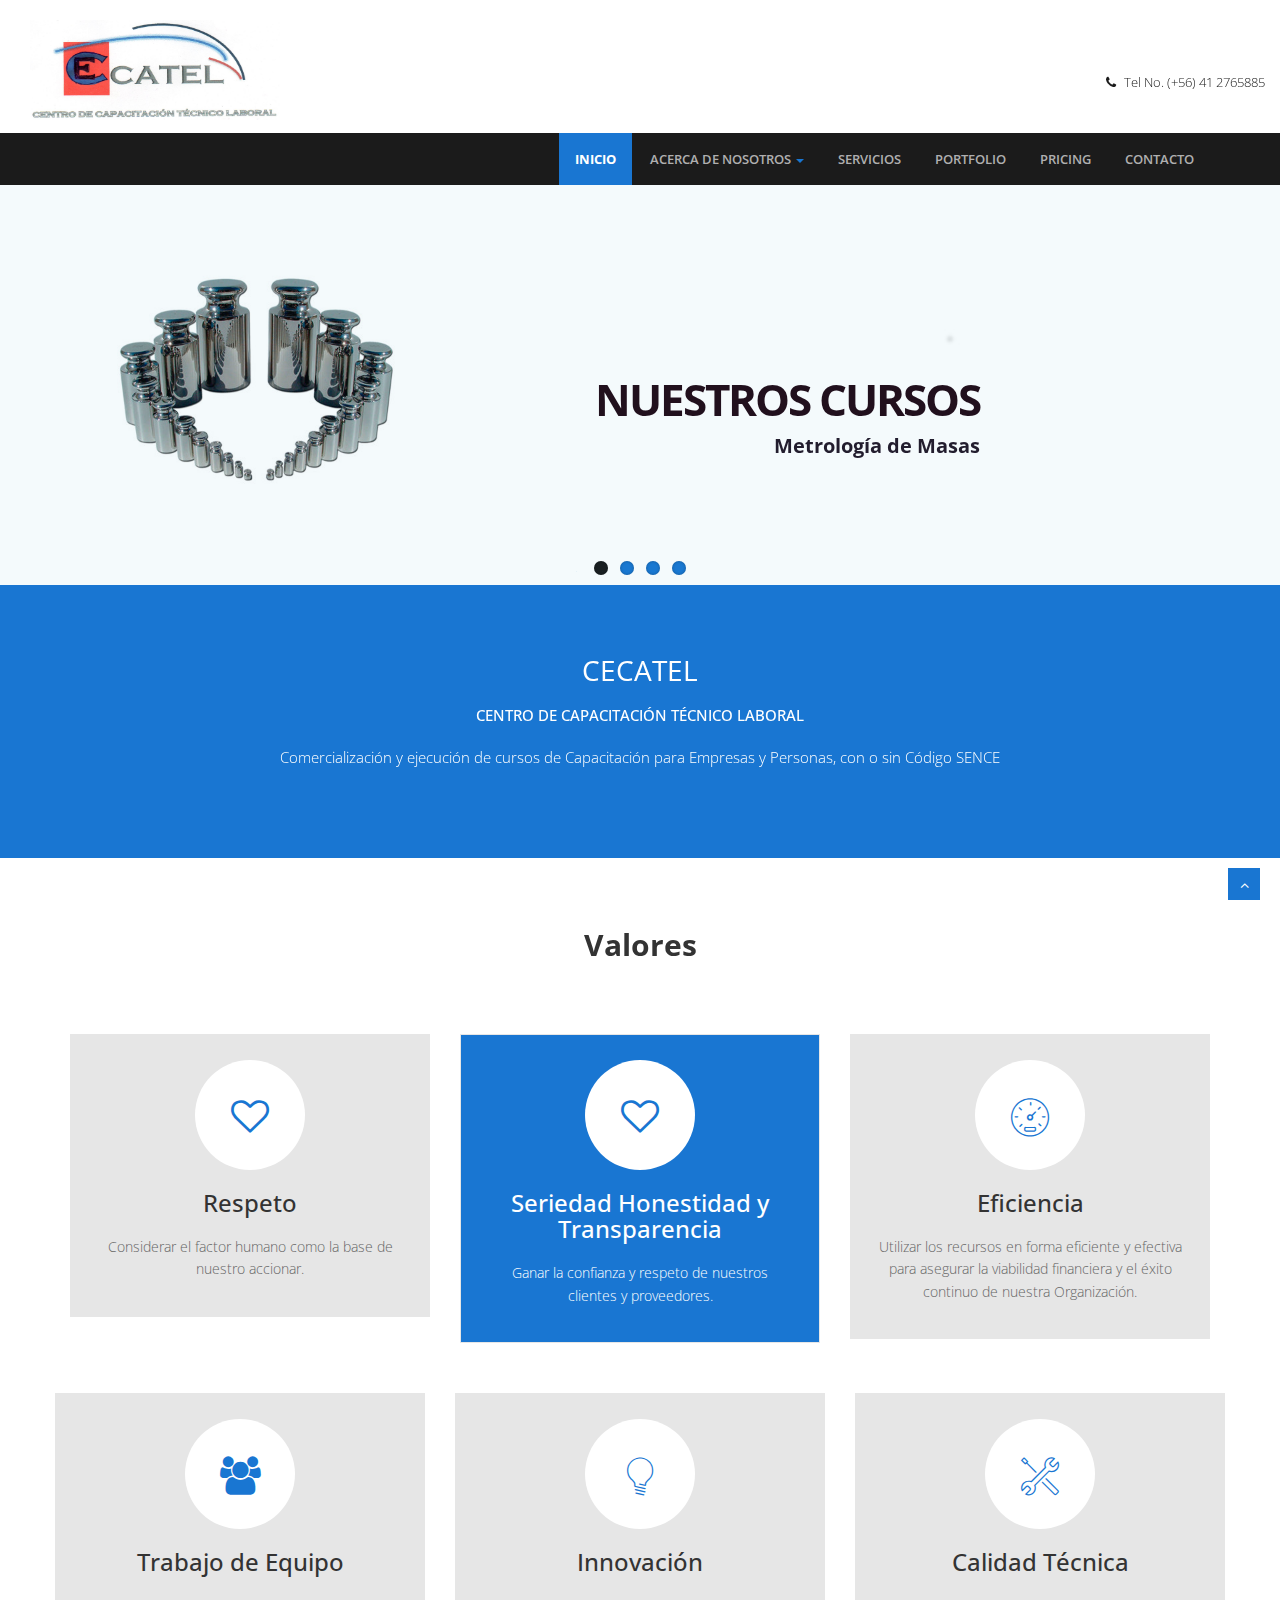
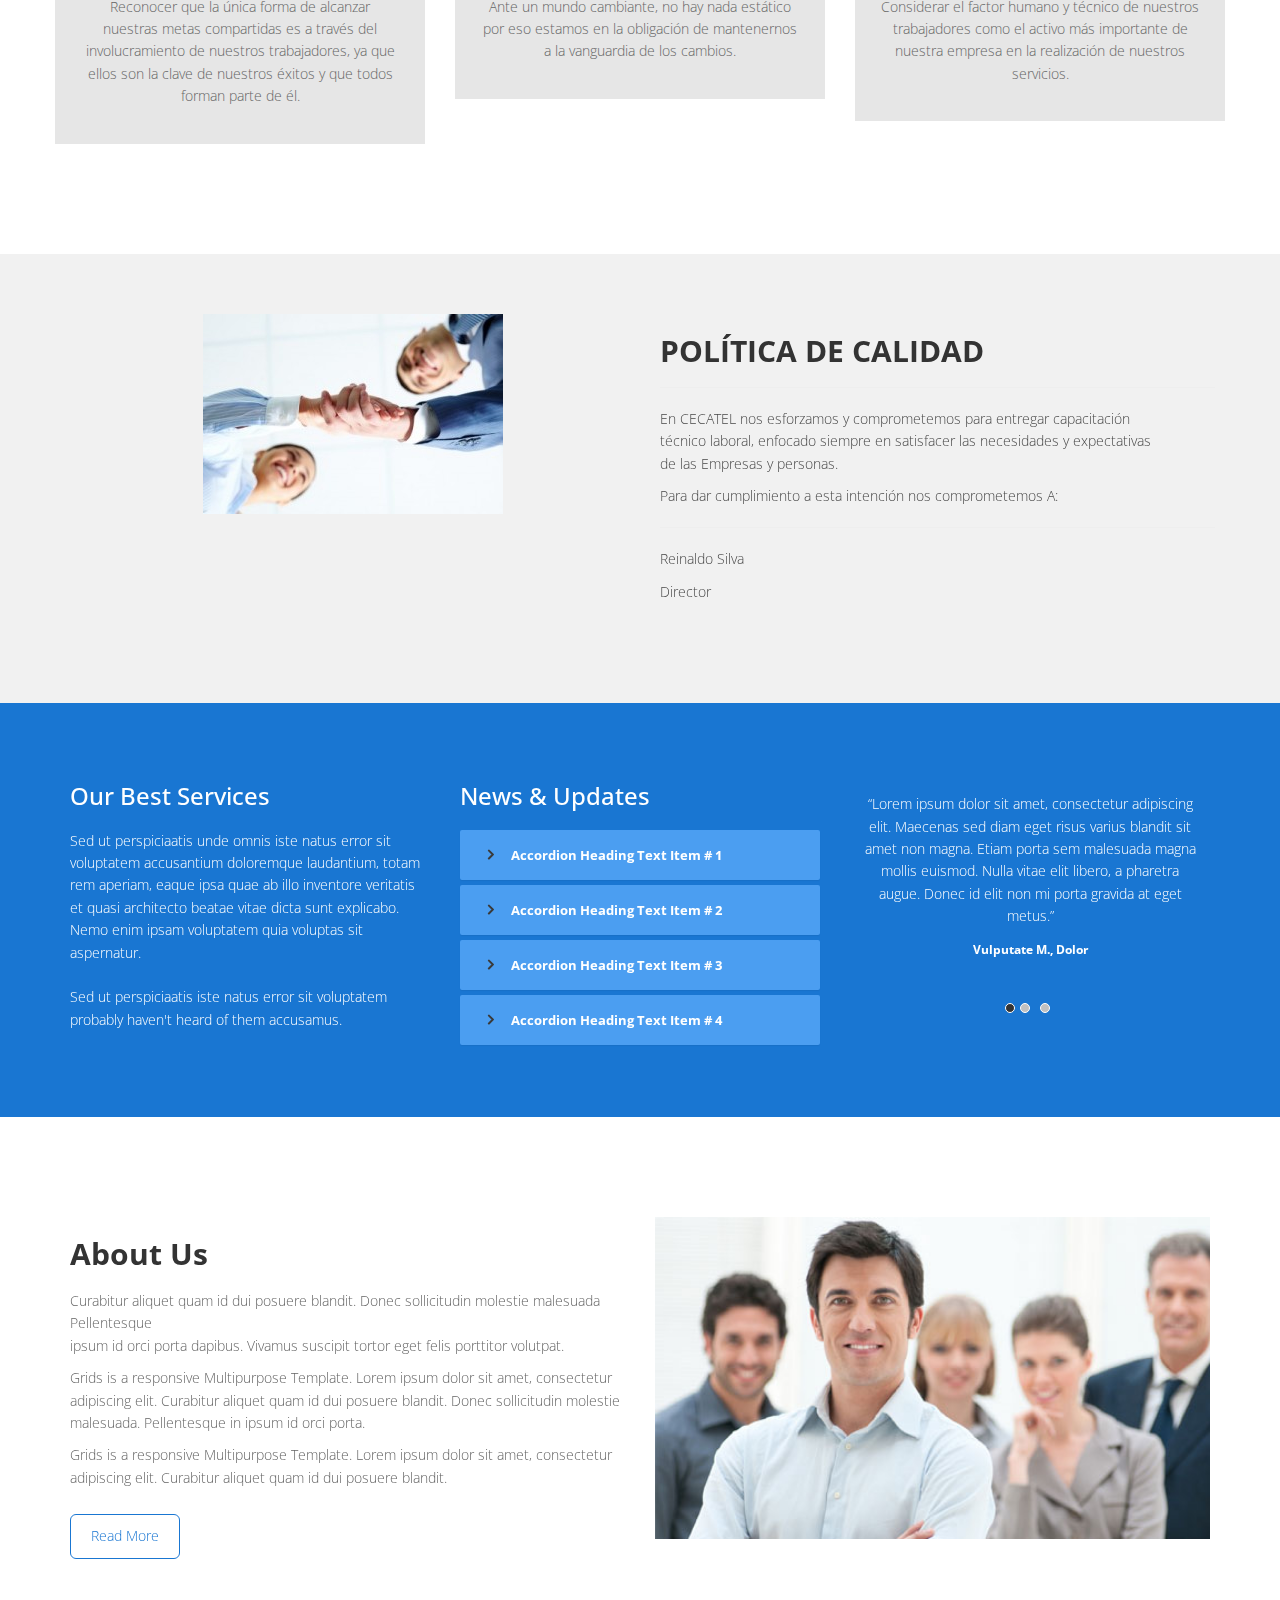
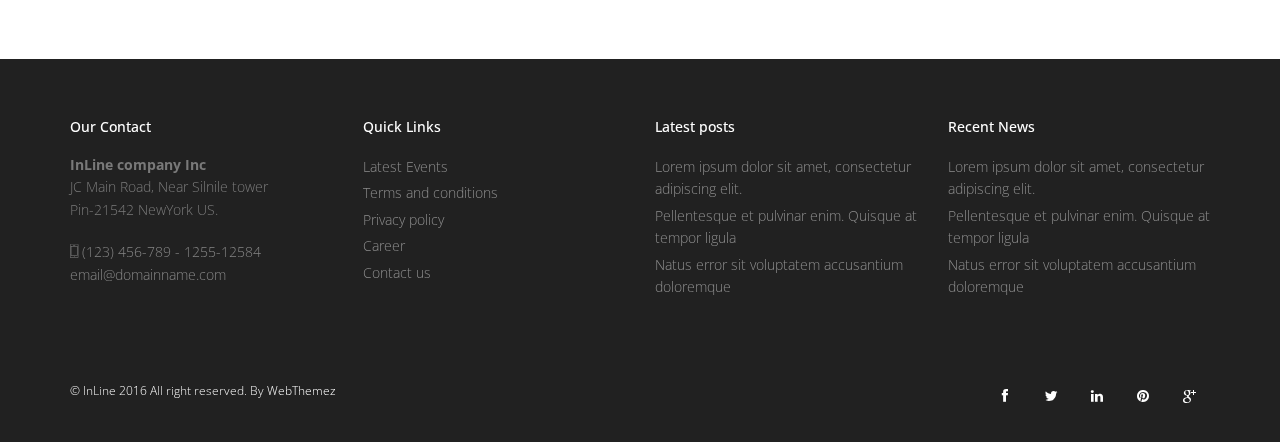
==== index.html @ a090282b "Primer commit" ====
<!DOCTYPE html>
<html lang="en">
<head>
<meta charset="utf-8">
<title>CECATEL Centro de capacitación técnoco laboral</title>
<meta name="viewport" content="width=device-width, initial-scale=1.0" />
<meta name="description" content="" />
<meta name="author" content="http://webthemez.com" />
<!-- css -->
<link href="css/bootstrap.min.css" rel="stylesheet" />
<link href="css/fancybox/jquery.fancybox.css" rel="stylesheet">
<link href="css/jcarousel.css" rel="stylesheet" />
<link href="css/flexslider.css" rel="stylesheet" />
<link href="js/owl-carousel/owl.carousel.css" rel="stylesheet">
<link rel="stylesheet" href="et-line-font/style.css" />
<!--[if lte IE 7]><script src="lte-ie7.js"></script><![endif]-->
<link href="css/style.css" rel="stylesheet" />
 
<!-- HTML5 shim, for IE6-8 support of HTML5 elements -->
<!--[if lt IE 9]>
      <script src="http://html5shim.googlecode.com/svn/trunk/html5.js"></script>
    <![endif]-->

</head>
<body>
<div id="wrapper" class="home-page">
<div class="topbar">
  <div class="container-fluid">
    <div class="row">
      <div class="col-md-12">
         <a class="navbar-brand pull-left" href="index.html"><img src="img/cecatel.jpg" alt="logo" width="250" height="100"/></a>
         <br><p></p>
         <br><p></p>
        <p class="pull-right"><i class="fa fa-phone"></i> Tel No. (+56) 41 2765885</p>
      </div>
    </div>
  </div>
</div>
	<!-- start header -->
	<header>
        <div class="navbar navbar-default navbar-static-top">
            <div class="container">
                <div class="navbar-header">
                    <button type="button" class="navbar-toggle" data-toggle="collapse" data-target=".navbar-collapse">
                        <span class="icon-bar"></span>
                        <span class="icon-bar"></span>
                        <span class="icon-bar"></span>
                    </button>
                  
                </div>
                <div class="navbar-collapse collapse ">
                    <ul class="nav navbar-nav">
                        <li class="active"><a href="index.html">Inicio</a></li> 
						 <li class="dropdown">
                        <a href="#" data-toggle="dropdown" class="dropdown-toggle">Acerca de Nosotros <b class="caret"></b></a>
                        <ul class="dropdown-menu">
                            <li><a href="about.html">Our Company</a></li>
                            <li><a href="#">Our Team</a></li>
                            <li><a href="#">News</a></li> 
                            <li><a href="#">Investors</a></li>
                        </ul>
                    </li> 
						<li><a href="services.html">Servicios</a></li>
                        <li><a href="portfolio.html">Portfolio</a></li>
                        <li><a href="pricing.html">Pricing</a></li>
                        <li><a href="contact.html">Contacto</a></li>
                    </ul>
                </div>
            </div>
        </div>
	</header>
	<!-- end header -->
	<section id="banner">
	 
	<!-- Slider -->
        <div id="main-slider" class="flexslider">
            <ul class="slides">
              <li>
                <img src="img/slides/1.jpg" alt="" />
                <div class="flex-caption">
                    <h3>Nuestros Cursos</h3> 
					<p>Metrología de Masas</p> 
					 
                </div>
              </li>
              <li>
                <img src="img/slides/2.jpg" alt="" />
                <div class="flex-caption">
                    <h3>Nuestros Cursos</h3> 
					<p>Calibración y Mantención de equipos de pesaje</p> 
					 
                </div>
              </li>
               <li>
                <img src="img/slides/3.jpg" alt="" />
                <div class="flex-caption">
                    <h3>Nuestros Cursos</h3> 
					<p>Metrología Temperatura</p> 
					 
                </div>
              </li>
               <li>
                <img src="img/slides/4.jpg" alt="" />
                <div class="flex-caption">
                    <h3>Nuestros Cursos</h3> 
					<p>Documentación ISO 9000</p> 
					 
                </div>
              </li>
           </ul>
        </div>
	<!-- end slider -->
 
	</section> 
	<section id="call-to-action-2">
		<div class="container">
			<div class="row">
				<div class="col-md-12 aligncenter">
					<h3>CECATEL</h3>
					<h4><p>CENTRO DE CAPACITACIÓN TÉCNICO LABORAL</p></h4>
					<p>Comercialización y ejecución de cursos de Capacitación para Empresas y Personas, con o sin Código SENCE</p>
					
				</div> 
			</div>
		</div>
	</section>
	
	
	
	<section id="content">
	
	
	<div class="container">
	    	<div class="row">
			<div class="col-md-12">
				<div class="aligncenter"><h2 class="aligncenter">Valores</h2>
				</div>
				<br/>
			</div>
			</div>
			
			<div class="row">
				<div class="skill-home"> <div class="skill-home-solid clearfix"> 

					<div class="col-md-4 text-center"> 
					<div class="box-content"> 
						<span class="icons c1"><i class="fa fa-heart-o"></i></span> <div class="box-area">
						<h3>Respeto</h3> <p>Considerar el factor humano como la base de nuestro accionar.</p></div>
					</div>
					</div>

					<div class="col-md-4 text-center"> 
					<div class="box-content focus"> 
						<span class="icons c2"><i class="fa fa-heart-o"></i></span> <div class="box-area">
						<h3>Seriedad Honestidad y Transparencia</h3> <p>Ganar la confianza y respeto de nuestros clientes y proveedores.</p></div>
					</div>
					</div>

					<div class="col-md-4 text-center">  
					<div class="box-content">
						<span class="icons c3"><i class="icon-speedometer"></i></span> <div class="box-area">
						<h3>Eficiencia</h3> <p>Utilizar los recursos en forma eficiente y efectiva para asegurar la viabilidad financiera y el éxito continuo de nuestra Organización.</p></div>
					</div>
					</div>

				</div>
			</div>
			<div class="row">
				<div class="skill-home"> <div class="skill-home-solid clearfix"> 

					<div class="col-md-4 text-center">  
					<div class="box-content">
						<span class="icons c3"><i class="fa fa-group"></i></span> <div class="box-area">
						<h3>Trabajo de Equipo</h3> <p>Reconocer que la única forma de alcanzar nuestras metas compartidas es a través del involucramiento de nuestros trabajadores, ya que ellos son la clave de nuestros éxitos y que todos forman parte de él.</p></div>
					</div>
					</div>

					<div class="col-md-4 text-center">  
					<div class="box-content">
						<span class="icons c3"><i class="icon-lightbulb "></i></span> <div class="box-area">
						<h3>Innovación</h3> <p>Ante un mundo cambiante, no hay nada estático por eso estamos en la obligación de mantenernos a la vanguardia de los cambios.</p></div>
					</div>
					</div>

					<div class="col-md-4 text-center">  
					<div class="box-content">
						<span class="icons c3"><i class="icon-tools-2 "></i></span> <div class="box-area">
						<h3>Calidad Técnica</h3> <p>Considerar el factor humano y técnico de nuestros trabajadores como el activo más importante de nuestra empresa en la realización de nuestros servicios.</p></div>
					</div>
					</div>

				</div>
			</div>
		</div> 
	 

	</div>
	</section>
	<section class="section-padding gray-bg">
      <div class="container">
        <div class="row">
          <div class="col-lg-6 col-sm-6 text-center wow fadeInLeft animated" data-wow-animation-name="fadeInLeft">
            <img src="img/POLITICA-DE-CALIDAD-300x200.jpg" alt="">
          </div>
          <div class="col-lg-6 col-sm-6 wow fadeInRight animated" data-wow-animation-name="fadeInRight">
            <h2>
              POLÍTICA DE CALIDAD  
            </h2>
            <hr>
            <p> 
              En CECATEL nos esforzamos y comprometemos para entregar capacitación <br> técnico laboral, enfocado siempre en satisfacer las necesidades y expectativas <br> de las Empresas y personas.
            </p>
            <p> 
              Para dar cumplimiento a esta intención nos comprometemos A:
            </p>
            <p>               

            </p>
            <hr>
				<p>Reinaldo Silva</p>
				<p>Director</p>
          </div>
        </div>
      </div>
    </section>
	
		<section class="about home-about">
				<div class="container">
						
						<div class="row">
							<div class="col-md-4">
								<!-- Heading and para -->
								<div class="block-heading-two">
									<h3><span>Our Best Services</span></h3>
								</div>
								<p>Sed ut perspiciaatis unde omnis iste natus error sit voluptatem accusantium doloremque laudantium, totam rem aperiam, eaque ipsa quae ab illo inventore veritatis et quasi architecto beatae vitae dicta sunt explicabo. Nemo enim ipsam voluptatem quia voluptas sit aspernatur. <br><br>Sed ut perspiciaatis iste natus error sit voluptatem probably haven't heard of them accusamus.</p>
							</div>
							<div class="col-md-4">
								<div class="block-heading-two">
									<h3><span>News & Updates</span></h3>
								</div>		
								<!-- Accordion starts -->
								<div class="panel-group" id="accordion-alt3">
								 <!-- Panel. Use "panel-XXX" class for different colors. Replace "XXX" with color. -->
								  <div class="panel">	
									<!-- Panel heading -->
									 <div class="panel-heading">
										<h4 class="panel-title">
										  <a data-toggle="collapse" data-parent="#accordion-alt3" href="#collapseOne-alt3">
											<i class="fa fa-angle-right"></i> Accordion Heading Text Item # 1
										  </a>
										</h4>
									 </div>
									 <div id="collapseOne-alt3" class="panel-collapse collapse">
										<!-- Panel body -->
										<div class="panel-body">
										  Sed ut perspiciaatis unde omnis iste natus error sit voluptatem accusantium doloremque laudantium, totam rem aperiam, eaque ipsa quae ab illo inventore veritatis et quasi architecto beatae vitae dicta sunt explicabo. Nemo enim ipsam voluptatem quia voluptas
										</div>
									 </div>
								  </div>
								  <div class="panel">
									 <div class="panel-heading">
										<h4 class="panel-title">
										  <a data-toggle="collapse" data-parent="#accordion-alt3" href="#collapseTwo-alt3">
											<i class="fa fa-angle-right"></i> Accordion Heading Text Item # 2
										  </a>
										</h4>
									 </div>
									 <div id="collapseTwo-alt3" class="panel-collapse collapse">
										<div class="panel-body">
										  Sed ut perspiciaatis unde omnis iste natus error sit voluptatem accusantium doloremque laudantium, totam rem aperiam, eaque ipsa quae ab illo inventore veritatis et quasi architecto beatae vitae dicta sunt explicabo. Nemo enim ipsam voluptatem quia voluptas
										</div>
									 </div>
								  </div>
								  <div class="panel">
									 <div class="panel-heading">
										<h4 class="panel-title">
										  <a data-toggle="collapse" data-parent="#accordion-alt3" href="#collapseThree-alt3">
											<i class="fa fa-angle-right"></i> Accordion Heading Text Item # 3
										  </a>
										</h4>
									 </div>
									 <div id="collapseThree-alt3" class="panel-collapse collapse">
										<div class="panel-body">
										  Sed ut perspiciaatis unde omnis iste natus error sit voluptatem accusantium doloremque laudantium, totam rem aperiam, eaque ipsa quae ab illo inventore veritatis et quasi architecto beatae vitae dicta sunt explicabo. Nemo enim ipsam voluptatem quia voluptas
										</div>
									 </div>
								  </div>
								  <div class="panel">
									 <div class="panel-heading">
										<h4 class="panel-title">
										  <a data-toggle="collapse" data-parent="#accordion-alt3" href="#collapseFour-alt3">
											<i class="fa fa-angle-right"></i> Accordion Heading Text Item # 4
										  </a>
										</h4>
									 </div>
									 <div id="collapseFour-alt3" class="panel-collapse collapse">
										<div class="panel-body">
										  Sed ut perspiciaatis unde omnis iste natus error sit voluptatem accusantium doloremque laudantium, totam rem aperiam, eaque ipsa quae ab illo inventore veritatis et quasi architecto beatae vitae dicta sunt explicabo. Nemo enim ipsam voluptatem quia voluptas
										</div>
									 </div>
								  </div>
								</div>
								<!-- Accordion ends -->
								
							</div>
							
							<div class="col-md-4">
								<div class="info-box">
								  <div class="carousel slide" data-ride="carousel" id="quote-carousel">
      
<!-- Bottom Carousel Indicators -->
<ol class="carousel-indicators">
  <li data-target="#quote-carousel" data-slide-to="0" class="active"></li>
  <li data-target="#quote-carousel" data-slide-to="1"></li>
  <li data-target="#quote-carousel" data-slide-to="2"></li>
</ol>
        
<!-- Carousel Slides / Quotes -->
<div class="carousel-inner">

<!-- Quote 1 -->
<div class="item active">
  <div class="row">
    <div class="col-sm-12">
      <p>&ldquo;Lorem ipsum dolor sit amet, consectetur adipiscing elit. Maecenas sed diam eget risus varius blandit sit amet non magna. Etiam porta sem malesuada magna mollis euismod. Nulla vitae elit libero, a pharetra augue. Donec id elit non mi porta gravida at eget metus.&rdquo;</p>
      <small><strong>Vulputate M., Dolor</strong></small>
    </div>
  </div>
</div>

<!-- Quote 2 -->
<div class="item">
  <div class="row">
    <div class="col-sm-12">
      <p>&ldquo;Vivamus sagittis lacus vel augue laoreet rutrum faucibus dolor auctor. Vivamus sagittis lacus vel augue laoreet rutrum faucibus dolor auctor. Aenean lacinia bibendum nulla sed consectetur. Nullam id dolor id nibh ultricies vehicula ut id elit. Morbi leo risus, porta ac consectetur ac, vestibulum at eros. Aenean eu leo quam. Pellentesque ornare sem lacinia quam venenatis vestibulum.&rdquo;</p>
      <small><strong>Fringilla A., Vulputate Sit</strong></small>
    </div>
  </div>
</div>

<!-- Quote 3 -->
<div class="item">
  <div class="row">
    <div class="col-sm-12">
      <p>&ldquo;Aenean lacinia bibendum nulla sed consectetur. Lorem ipsum dolor sit amet, consectetur adipiscing elit. Praesent commodo cursus magna, vel scelerisque nisl consectetur et. Maecenas faucibus mollis interdum. Cras mattis consectetur purus sit amet fermentum.&rdquo;</p>
      <small><strong>Aenean A., Justo Cras</strong></small>
    </div>
  </div>
</div>
  
</div>
        

      </div>    
								</div>
							</div>
							
						</div>
						
						 						
						 
						<br>
					 
					  </div>
						
					</section>
					
					
	<section class="section-padding">
		<div class="container"> 
			<div class="row">
				<div class="col-md-6 col-sm-6">
					<div class="about-text">
					    <h2>About Us</h2>
						<p>Curabitur aliquet quam id dui posuere blandit. Donec sollicitudin molestie malesuada Pellentesque <br>ipsum id orci porta dapibus. Vivamus suscipit tortor eget felis porttitor volutpat.</p>
						
						<p>Grids is a responsive Multipurpose Template. Lorem ipsum dolor sit amet, consectetur adipiscing elit. Curabitur aliquet quam id dui posuere blandit. Donec sollicitudin molestie malesuada. Pellentesque in ipsum id orci porta.</p> 
						<p>Grids is a responsive Multipurpose Template. Lorem ipsum dolor sit amet, consectetur adipiscing elit. Curabitur aliquet quam id dui posuere blandit.</p> 
						<a href="#" class="lineBtn">Read More</a>
					</div>
				</div>
				<div class="col-md-6 col-sm-6">
					<div class="about-image">
						<img src="img/about.jpg" alt="About Images">
					</div>
				</div>
			</div>
		</div>
	</section>	  
	


	<footer>
	<div class="container">
		<div class="row">
			<div class="col-lg-3">
				<div class="widget">
					<h5 class="widgetheading">Our Contact</h5>
					<address>
					<strong>InLine company Inc</strong><br>
					JC Main Road, Near Silnile tower<br>
					 Pin-21542 NewYork US.</address>
					<p>
						<i class="icon-phone"></i> (123) 456-789 - 1255-12584 <br>
						<i class="icon-envelope-alt"></i> email@domainname.com
					</p>
				</div>
			</div>
			<div class="col-lg-3">
				<div class="widget">
					<h5 class="widgetheading">Quick Links</h5>
					<ul class="link-list">
						<li><a href="#">Latest Events</a></li>
						<li><a href="#">Terms and conditions</a></li>
						<li><a href="#">Privacy policy</a></li>
						<li><a href="#">Career</a></li>
						<li><a href="#">Contact us</a></li>
					</ul>
				</div>
			</div>
			<div class="col-lg-3">
				<div class="widget">
					<h5 class="widgetheading">Latest posts</h5>
					<ul class="link-list">
						<li><a href="#">Lorem ipsum dolor sit amet, consectetur adipiscing elit.</a></li>
						<li><a href="#">Pellentesque et pulvinar enim. Quisque at tempor ligula</a></li>
						<li><a href="#">Natus error sit voluptatem accusantium doloremque</a></li>
					</ul>
				</div>
			</div>
			<div class="col-lg-3">
				<div class="widget">
					<h5 class="widgetheading">Recent News</h5>
					<ul class="link-list">
						<li><a href="#">Lorem ipsum dolor sit amet, consectetur adipiscing elit.</a></li>
						<li><a href="#">Pellentesque et pulvinar enim. Quisque at tempor ligula</a></li>
						<li><a href="#">Natus error sit voluptatem accusantium doloremque</a></li>
					</ul>
				</div>
			</div>
		</div>
	</div>
	<div id="sub-footer">
		<div class="container">
			<div class="row">
				<div class="col-lg-6">
					<div class="copyright">
						<p>
							<span>&copy; InLine 2016 All right reserved. By </span><a href="http://webthemez.com" InLine="_blank">WebThemez</a>
						</p>
					</div>
				</div>
				<div class="col-lg-6">
					<ul class="social-network">
						<li><a href="#" data-placement="top" title="Facebook"><i class="fa fa-facebook"></i></a></li>
						<li><a href="#" data-placement="top" title="Twitter"><i class="fa fa-twitter"></i></a></li>
						<li><a href="#" data-placement="top" title="Linkedin"><i class="fa fa-linkedin"></i></a></li>
						<li><a href="#" data-placement="top" title="Pinterest"><i class="fa fa-pinterest"></i></a></li>
						<li><a href="#" data-placement="top" title="Google plus"><i class="fa fa-google-plus"></i></a></li>
					</ul>
				</div>
			</div>
		</div>
	</div>
	</footer>
</div>
<a href="#" class="scrollup"><i class="fa fa-angle-up active"></i></a>
<!-- javascript
    ================================================== -->
<!-- Placed at the end of the document so the pages load faster -->
<script src="js/jquery.js"></script>
<script src="js/jquery.easing.1.3.js"></script>
<script src="js/bootstrap.min.js"></script>
<script src="js/jquery.fancybox.pack.js"></script>
<script src="js/jquery.fancybox-media.js"></script>  
<script src="js/jquery.flexslider.js"></script>
<script src="js/animate.js"></script>
<!-- Vendor Scripts -->
<script src="js/modernizr.custom.js"></script>
<script src="js/jquery.isotope.min.js"></script>
<script src="js/jquery.magnific-popup.min.js"></script>
<script src="js/animate.js"></script>
<script src="js/custom.js"></script>
<script src="js/owl-carousel/owl.carousel.js"></script>
<script>
$(document).ready(function() {
  //carousel options
  $('#quote-carousel').carousel({
    pause: true, interval: 10000,
  });
});
</script>
</body>
</html>
---- et-line-font/style.css ----
@font-face {
	font-family: 'et-line';
	src:url('fonts/et-line.eot');
	src:url('fonts/et-line.eot?#iefix') format('embedded-opentype'),
		url('fonts/et-line.woff') format('woff'),
		url('fonts/et-line.ttf') format('truetype'),
		url('fonts/et-line.svg#et-line') format('svg');
	font-weight: normal;
	font-style: normal;
}

/* Use the following CSS code if you want to use data attributes for inserting your icons */
[data-icon]:before {
	font-family: 'et-line';
	content: attr(data-icon);
	speak: none;
	font-weight: normal;
	font-variant: normal;
	text-transform: none;
	line-height: 1;
	-webkit-font-smoothing: antialiased;
	-moz-osx-font-smoothing: grayscale;
	display:inline-block;
}

/* Use the following CSS code if you want to have a class per icon */
/*
Instead of a list of all class selectors,
you can use the generic selector below, but it's slower:
[class*="icon-"] {
*/
.icon-mobile, .icon-laptop, .icon-desktop, .icon-tablet, .icon-phone, .icon-document, .icon-documents, .icon-search, .icon-clipboard, .icon-newspaper, .icon-notebook, .icon-book-open, .icon-browser, .icon-calendar, .icon-presentation, .icon-picture, .icon-pictures, .icon-video, .icon-camera, .icon-printer, .icon-toolbox, .icon-briefcase, .icon-wallet, .icon-gift, .icon-bargraph, .icon-grid, .icon-expand, .icon-focus, .icon-edit, .icon-adjustments, .icon-ribbon, .icon-hourglass, .icon-lock, .icon-megaphone, .icon-shield, .icon-trophy, .icon-flag, .icon-map, .icon-puzzle, .icon-basket, .icon-envelope, .icon-streetsign, .icon-telescope, .icon-gears, .icon-key, .icon-paperclip, .icon-attachment, .icon-pricetags, .icon-lightbulb, .icon-layers, .icon-pencil, .icon-tools, .icon-tools-2, .icon-scissors, .icon-paintbrush, .icon-magnifying-glass, .icon-circle-compass, .icon-linegraph, .icon-mic, .icon-strategy, .icon-beaker, .icon-caution, .icon-recycle, .icon-anchor, .icon-profile-male, .icon-profile-female, .icon-bike, .icon-wine, .icon-hotairballoon, .icon-globe, .icon-genius, .icon-map-pin, .icon-dial, .icon-chat, .icon-heart, .icon-cloud, .icon-upload, .icon-download, .icon-target, .icon-hazardous, .icon-piechart, .icon-speedometer, .icon-global, .icon-compass, .icon-lifesaver, .icon-clock, .icon-aperture, .icon-quote, .icon-scope, .icon-alarmclock, .icon-refresh, .icon-happy, .icon-sad, .icon-facebook, .icon-twitter, .icon-googleplus, .icon-rss, .icon-tumblr, .icon-linkedin, .icon-dribbble {
	font-family: 'et-line';
	speak: none;
	font-style: normal;
	font-weight: normal;
	font-variant: normal;
	text-transform: none;
	line-height: 1;
	-webkit-font-smoothing: antialiased;
	-moz-osx-font-smoothing: grayscale;
	display:inline-block;
}
.icon-mobile:before {
	content: "\e000";
}
.icon-laptop:before {
	content: "\e001";
}
.icon-desktop:before {
	content: "\e002";
}
.icon-tablet:before {
	content: "\e003";
}
.icon-phone:before {
	content: "\e004";
}
.icon-document:before {
	content: "\e005";
}
.icon-documents:before {
	content: "\e006";
}
.icon-search:before {
	content: "\e007";
}
.icon-clipboard:before {
	content: "\e008";
}
.icon-newspaper:before {
	content: "\e009";
}
.icon-notebook:before {
	content: "\e00a";
}
.icon-book-open:before {
	content: "\e00b";
}
.icon-browser:before {
	content: "\e00c";
}
.icon-calendar:before {
	content: "\e00d";
}
.icon-presentation:before {
	content: "\e00e";
}
.icon-picture:before {
	content: "\e00f";
}
.icon-pictures:before {
	content: "\e010";
}
.icon-video:before {
	content: "\e011";
}
.icon-camera:before {
	content: "\e012";
}
.icon-printer:before {
	content: "\e013";
}
.icon-toolbox:before {
	content: "\e014";
}
.icon-briefcase:before {
	content: "\e015";
}
.icon-wallet:before {
	content: "\e016";
}
.icon-gift:before {
	content: "\e017";
}
.icon-bargraph:before {
	content: "\e018";
}
.icon-grid:before {
	content: "\e019";
}
.icon-expand:before {
	content: "\e01a";
}
.icon-focus:before {
	content: "\e01b";
}
.icon-edit:before {
	content: "\e01c";
}
.icon-adjustments:before {
	content: "\e01d";
}
.icon-ribbon:before {
	content: "\e01e";
}
.icon-hourglass:before {
	content: "\e01f";
}
.icon-lock:before {
	content: "\e020";
}
.icon-megaphone:before {
	content: "\e021";
}
.icon-shield:before {
	content: "\e022";
}
.icon-trophy:before {
	content: "\e023";
}
.icon-flag:before {
	content: "\e024";
}
.icon-map:before {
	content: "\e025";
}
.icon-puzzle:before {
	content: "\e026";
}
.icon-basket:before {
	content: "\e027";
}
.icon-envelope:before {
	content: "\e028";
}
.icon-streetsign:before {
	content: "\e029";
}
.icon-telescope:before {
	content: "\e02a";
}
.icon-gears:before {
	content: "\e02b";
}
.icon-key:before {
	content: "\e02c";
}
.icon-paperclip:before {
	content: "\e02d";
}
.icon-attachment:before {
	content: "\e02e";
}
.icon-pricetags:before {
	content: "\e02f";
}
.icon-lightbulb:before {
	content: "\e030";
}
.icon-layers:before {
	content: "\e031";
}
.icon-pencil:before {
	content: "\e032";
}
.icon-tools:before {
	content: "\e033";
}
.icon-tools-2:before {
	content: "\e034";
}
.icon-scissors:before {
	content: "\e035";
}
.icon-paintbrush:before {
	content: "\e036";
}
.icon-magnifying-glass:before {
	content: "\e037";
}
.icon-circle-compass:before {
	content: "\e038";
}
.icon-linegraph:before {
	content: "\e039";
}
.icon-mic:before {
	content: "\e03a";
}
.icon-strategy:before {
	content: "\e03b";
}
.icon-beaker:before {
	content: "\e03c";
}
.icon-caution:before {
	content: "\e03d";
}
.icon-recycle:before {
	content: "\e03e";
}
.icon-anchor:before {
	content: "\e03f";
}
.icon-profile-male:before {
	content: "\e040";
}
.icon-profile-female:before {
	content: "\e041";
}
.icon-bike:before {
	content: "\e042";
}
.icon-wine:before {
	content: "\e043";
}
.icon-hotairballoon:before {
	content: "\e044";
}
.icon-globe:before {
	content: "\e045";
}
.icon-genius:before {
	content: "\e046";
}
.icon-map-pin:before {
	content: "\e047";
}
.icon-dial:before {
	content: "\e048";
}
.icon-chat:before {
	content: "\e049";
}
.icon-heart:before {
	content: "\e04a";
}
.icon-cloud:before {
	content: "\e04b";
}
.icon-upload:before {
	content: "\e04c";
}
.icon-download:before {
	content: "\e04d";
}
.icon-target:before {
	content: "\e04e";
}
.icon-hazardous:before {
	content: "\e04f";
}
.icon-piechart:before {
	content: "\e050";
}
.icon-speedometer:before {
	content: "\e051";
}
.icon-global:before {
	content: "\e052";
}
.icon-compass:before {
	content: "\e053";
}
.icon-lifesaver:before {
	content: "\e054";
}
.icon-clock:before {
	content: "\e055";
}
.icon-aperture:before {
	content: "\e056";
}
.icon-quote:before {
	content: "\e057";
}
.icon-scope:before {
	content: "\e058";
}
.icon-alarmclock:before {
	content: "\e059";
}
.icon-refresh:before {
	content: "\e05a";
}
.icon-happy:before {
	content: "\e05b";
}
.icon-sad:before {
	content: "\e05c";
}
.icon-facebook:before {
	content: "\e05d";
}
.icon-twitter:before {
	content: "\e05e";
}
.icon-googleplus:before {
	content: "\e05f";
}
.icon-rss:before {
	content: "\e060";
}
.icon-tumblr:before {
	content: "\e061";
}
.icon-linkedin:before {
	content: "\e062";
}
.icon-dribbble:before {
	content: "\e063";
}
---- css/style.css ----
/*
Author URI: http://webthemez.com/
Note: Licence under Creative Commons Attribution 3.0  
-------------------------------------------------------*/

@import url('http://fonts.googleapis.com/css?family=Noto+Serif:400,400italic,700|Open+Sans:400,600,700'); 
@import url('font-awesome.css');  
@import url('animate.css');

body {
	font-family:'Open Sans', Arial, sans-serif;
	font-size:14px;
	font-weight:300;
	line-height:1.6em;
	color:#656565;
}

a:active {
	outline:0;
}

.clear {
	clear:both;
}

h1,h2{ 
	font-weight:700;
	line-height:1.1em;
	color:#333;
	margin-bottom: 20px;
}
h3, h4, h5, h6 { 
	line-height:1.1em;
	color:#333;
	margin-bottom: 20px;
}
input, button, select, textarea { 
    border-radius: 0px !important;
}
#wrapper{
	width:100%;
	margin:0;	
	padding:0;
}
.gray-bg {
    background: #f1f1f1;
    padding: 100px 0 60px;
}
.section-padding {
    padding: 100px 0 60px;
}
.widget {
    color: #858585;
}
.row,.row-fluid {
	margin-bottom:30px;
}

.row .row,.row-fluid .row-fluid{
	margin-bottom:30px;
}

.row.nomargin,.row-fluid.nomargin {
	margin-bottom:0;
}
.about-image img {
    width: 100%;
}
img.img-polaroid {
	margin:0 0 20px 0;
}
.img-box {
	max-width:100%;
}
.navbar-default .navbar-toggle {
    border-color: #ddd;
    margin-top: 10px;
}
/*  Header
==================================== */
.topbar{
	background-color: #fff;
	padding:10px 0;
	color:#fff;
	min-height: 75px;
}
.topbar .container .row {
    margin: 0;
	padding:0;
}
.topbar .container .row .col-md-12 { 
	padding:0;
}
.topbar p{
	margin: 16px 0 0 0;
	display:inline-block;
	font-size: 13px;
	color: #1b1b1b;
}
.topbar p > i{
	margin-right:5px;
}
.topbar p:last-child{
	text-align:right;
} 
header .navbar {
    margin-bottom: 0;
}

.navbar-default {
    border: none;
}

.navbar-brand {
    color: #222;
    text-transform: uppercase;
    font-size: 24px;
    font-weight: 700;
    line-height: 1em;
    letter-spacing: -1px;
    margin-top: 10px;
    padding: 0 0 0 15px;
}
.navbar-default .navbar-brand{
color: #1891EC;
}

header .navbar-collapse  ul.navbar-nav {
    float: right;
    margin-right: 0;
}
header .navbar {min-height: 70px;padding: 18px 0;background: #fff;}
.home-page header .navbar-default{
    background: #1b1b1b;
    /* position: absolute; */
    width: 100%;
}

header .nav li a:hover,
header .nav li a:focus,
header .nav li.active a,
header .nav li.active a:hover,
header .nav li a.dropdown-toggle:hover,
header .nav li a.dropdown-toggle:focus,
header .nav li.active ul.dropdown-menu li a:hover,
header .nav li.active ul.dropdown-menu li.active a{
    -webkit-transition: all .3s ease;
    -moz-transition: all .3s ease;
    -ms-transition: all .3s ease;
    -o-transition: all .3s ease;
    transition: all .3s ease;
}


header .navbar-default .navbar-nav > .open > a,
header .navbar-default .navbar-nav > .open > a:hover,
header .navbar-default .navbar-nav > .open > a:focus {
    -webkit-transition: all .3s ease;
    -moz-transition: all .3s ease;
    -ms-transition: all .3s ease;
    -o-transition: all .3s ease;
    transition: all .3s ease;
}


header .navbar {
    min-height: 50px;
    padding: 0;
    background: #1b1b1b;
}

header .navbar-nav > li  {
    padding-bottom: 12px;
    padding-top: 12px;
    padding: 0 !important;
}

header  .navbar-nav > li > a {
    /* padding-bottom: 6px; */
    /* padding-top: 5px; */
    margin-left: 2px;
    /* line-height: 30px; */
    font-weight: 700;
    -webkit-transition: all .3s ease;
    -moz-transition: all .3s ease;
    -ms-transition: all .3s ease;
    -o-transition: all .3s ease;
    transition: all .3s ease;
}


.dropdown-menu li a:hover {
    color: #fff !important;
    background: #6f6f6f !important;
}

header .nav .caret {
    border-bottom-color: #a51451;
    border-top-color: #1976d2;
}
.navbar-default .navbar-nav > .active > a,
.navbar-default .navbar-nav > .active > a:hover,
.navbar-default .navbar-nav > .active > a:focus {
  background-color: #fff;
}
.navbar-default .navbar-nav > .open > a,
.navbar-default .navbar-nav > .open > a:hover,
.navbar-default .navbar-nav > .open > a:focus {
  background-color:  #fff;
}	
	

.dropdown-menu  {
    box-shadow: none;
    border-radius: 0;
	border: none;
}

.dropdown-menu li:last-child  {
	padding-bottom: 0 !important;
	margin-bottom: 0;
}

header .nav li .dropdown-menu  {
   padding: 0;
}

header .nav li .dropdown-menu li a {
   line-height: 28px;
   padding: 3px 12px;
}

/* --- menu --- */
.flex-caption p {
    line-height: 22px;
    font-weight: 300;
    color: #221d2e;
}
header .navigation {
	float:right;
}

header ul.nav li {
	border:none;
	margin:0;
}

header ul.nav li a {
	font-size: 13px;
	border:none;
	font-weight: 600;
	text-transform:uppercase;
}

header ul.nav li ul li a {	
	font-size:12px;
	border:none;
	font-weight:300;
	text-transform:uppercase;
}


.navbar .nav > li > a {
  color: #afafaf;
  text-shadow: none;
  border: 1px solid rgba(255, 255, 255, 0) !important;
}

.navbar .nav a:hover {
	background:none;
	color: #1976d2;
}

.navbar .nav > .active > a,.navbar .nav > .active > a:hover {
	background:none;
	font-weight:700;
}

.navbar .nav > .active > a:active,.navbar .nav > .active > a:focus {
	background:none;
	outline:0;
	font-weight:700;
}

.navbar .nav li .dropdown-menu {
	z-index:2000;
}

header ul.nav li ul {
	margin-top:1px;
}
header ul.nav li ul li ul {
	margin:1px 0 0 1px;
}
.dropdown-menu .dropdown i {
	position:absolute;
	right:0;
	margin-top:3px;
	padding-left:20px;
}

.navbar .nav > li > .dropdown-menu:before {
  display: inline-block;
  border-right: none;
  border-bottom: none;
  border-left: none;
  border-bottom-color: none;
  content:none;
}
.navbar-default .navbar-nav>.active>a, .navbar-default .navbar-nav>.active>a:hover, .navbar-default .navbar-nav>.active>a:focus {color: #FFFFFF;background: #1976D2;border-radius: 0;}
.navbar-default .navbar-nav>li>a:hover, .navbar-default .navbar-nav>li>a:focus {
  color: #ffffff;
  background-color: transparent;
}

ul.nav li.dropdown a {
	z-index:1000;
	display:block;
}

 select.selectmenu {
	display:none;
}
.pageTitle{
color: #fff;
margin: 30px 0 3px;
display: inline-block;
}
.panel-body{color: #FFF;}	
.home-about h3{
	color:#fff;
}
.lineBtn{background: transparent !important;color: #1976d2;border: 1px solid #1976d2;padding: 10px 20px;border-radius: 6px;margin: 15px 0 10px;display: inline-block;text-decoration: none !important;font-size: 14px;}
.lineBtn:hover{
	background: #1976d2 !important;
	border: 1px solid #1976d2;
	color: #fff;
}
#banner{
	width: 100%;
	background:#000;
	position:relative;
	margin:0;
	padding:0;
}


/* carousel */
#quote-carousel {
  padding: 0 10px 30px 10px;
  margin-top: 30px;
  text-align:center;
}
/* indicator position */
#quote-carousel .carousel-indicators {
  right: 50%;
  top: auto;
  bottom: -10px;
  margin-right: -19px;
}
/* indicator color */
#quote-carousel .carousel-indicators li {
  background: #c0c0c0;
}
/* active indicator */
#quote-carousel .carousel-indicators .active {
  background: #333333;
  height:10px;
  width:10px;
  margin-bottom:1px;
}
/* typography */
h1 {
  text-align:center;
  margin-bottom:-20px !important;
}
p {
  /* font-style:italic; */
}
/*  Sliders
==================================== */
/* --- flexslider --- */
#main-slider:before {content: '';width: 100%;height: 100%;background: rgba(43, 150, 204, 0.05);z-index: 1;position: absolute;}
.flex-direction-nav a{
display:none;
}
.flexslider {
	padding:0;
	background: #1976d2;
	position: relative;
	zoom: 1;
}
.flex-direction-nav .flex-prev{
left:0px; 
}
.flex-direction-nav .flex-next{ 
right:0px;
}
.flex-caption {zoom: 1;bottom: 110px;background-color: transparent;color: #fff;margin: 0;padding: 2px 25px 0px 30px;position: absolute;left: 0;text-align: right;margin: 0 auto;right: 0px;display: inline-block;right: 20%;width: 50%;right: -7% !important;border-radius: 15px 15px 0 0;}
.flex-caption h3 {color: #21101d;letter-spacing: -2px;margin-bottom: 8px;text-transform: uppercase;font-size: 44px;font-weight: bold;}
.flex-caption p {margin: 12px 0 18px;font-size: 20px;font-weight: 700;}
.skill-home{
margin-bottom:50px;
}
.c1{
border: #ed5441 1px solid;
background:#ed5441;
}
.c2{
border: #24c4db 1px solid;
background:#24c4db;
}
.c3{
border: #1891EC 1px solid;
background:#1891EC;
}
.c4{
border: #609cec 1px solid;
background:#609cec;
}
.box-content{background: #e6e6e6;padding: 25px;border: 1px solid #e6e6e6;}
.box-content.focus{background: #1976D2;color: #fff;}
.box-content.focus h3{color: #fff;}
.skill-home .icons {color: #1976d2;font-size: 38px;text-align: center;-ms-border-radius: 50%;-moz-border-radius: 50%;-webkit-border-radius: 50%;display: inline-table;border-radius: 50%;background: #ffffff;width: 110px;height: 110px;padding-top: 38px;border: none;font-weight: bolder;}
.skill-home h2 {
padding-top: 20px;
font-size: 36px;
font-weight: 700;
} 
.testimonial-solid {
padding: 50px 0 60px 0;
margin: 0 0 0 0;
background: #FFFFFF;
text-align: center;
}
.testi-icon-area {
text-align: center;
position: absolute;
top: -84px;
margin: 0 auto; 
width: 100%;
}
.testi-icon-area .quote {
padding: 15px 0 0 0;
margin: 0 0 0 0;
background: #ffffff;
text-align: center;
color: #1891EC;
display: inline-table;
width: 70px;
height: 70px;
-ms-border-radius: 50%;
-moz-border-radius: 50%;
-webkit-border-radius: 50%;
border-radius: 50%;
font-size: 42px; 
border: 1px solid #1891EC;
display: none;
}

.testi-icon-area .carousel-inner { 
margin: 20px 0;
}
.carousel-indicators {
bottom: -30px;
}
.text-center img {margin: auto;}
.aboutUs{
padding:40px 0;
background: #F2F2F2;
}
img.img-center {
margin: 0 auto;
display: block;
max-width: 100%;
}
.home-about{
	padding: 60px 0 0px;
	background: #1976d2;
	color: #fff !important;
}
.home-about hr{
	padding:0;
	margin:0;
}
.home-about .info-box{
	
}
/* Testimonial
----------------------------------*/
.testimonial-area {
padding: 0 0 0 0;
margin:0;
background: url(../img/low-poly01.jpg) fixed center center;
background-size: cover;
-webkit-background-size: cover;
-moz-background-size: cover;
-ms-background-size: cover;
}
.testimonial-solid p {
color: #000000;
font-size: 16px;
line-height: 30px;
font-style: italic;
} 
section.hero-text {
	background: #F4783B;
	padding:50px 0 50px 0;
	color: #fff;
}
section.hero-text h1{ 
	color: #fff;
}

/* Clients
------------------------------------ */
#clients {
  padding: 60px 0;
  }
  #clients .client .img {
    height: 76px;
    width: 138px;
    cursor: pointer;
    -webkit-transition: box-shadow .1s linear;
    -moz-transition: box-shadow .1s linear;
    transition: box-shadow .1s linear; }
    #clients .client .img:hover {
      cursor: pointer;
      /*box-shadow: 0px 0px 2px 0px rgb(155, 155, 155);*/
      border-radius: 8px; }
  #clients .client .client1 {
    background: url("../img/client1.png") 0 -75px; }
    #clients .client .client1:hover {
      background-position: 1px 0px; }
  #clients .client .client2 {
    background: url("../img/client2.png") 0 -75px; }
    #clients .client .client2:hover {
      background-position: -1px 0px; }
  #clients .client .client3 {
    background: url("../img/client3.png") 0 -76px; }
    #clients .client .client3:hover {
      background-position: 0px 0px; }


/* Content
==================================== */

#content {
	position:relative;
	background:#fff;
	padding:50px 0 0px 0;
}
 
.cta-text {
	text-align: center;
	margin-top:10px;
}


.big-cta .cta {
	margin-top:10px;
}
 
.box {
	width: 100%;
}
.box-gray  {
	background: #f8f8f8;
	padding: 20px 20px 30px;
}
.box-gray  h4,.box-gray  i {
	margin-bottom: 20px;
}
.box-bottom {
	padding: 20px 0;
	text-align: center;
}
.box-bottom a {
	color: #fff;
	font-weight: 700;
}
.box-bottom a:hover {
	color: #eee;
	text-decoration: none;
}


/* Bottom
==================================== */

#bottom {
	background:#fcfcfc;
	padding:50px 0 0;

}
/* twitter */
#twitter-wrapper {
    text-align: center;
    width: 70%;
    margin: 0 auto;
}
#twitter em {
    font-style: normal;
    font-size: 13px;
}

#twitter em.twitterTime a {
	font-weight:600;
}

#twitter ul {
    padding: 0;
	list-style:none;
}
#twitter ul li {
    font-size: 20px;
    line-height: 1.6em;
    font-weight: 300;
    margin-bottom: 20px;
    position: relative;
    word-break: break-word;
}


/* page headline
==================================== */

#inner-headline{background: #1976d2;position: relative;margin: 0;padding: 0;color: #1891EC;}


#inner-headline h2.pageTitle{
	color: #FFFFFF;
	padding: 5px 0;
	display:block;
}

/* --- breadcrumbs --- */
#inner-headline ul.breadcrumb {
	margin:40px 0;
	float:left;
}

#inner-headline ul.breadcrumb li {
	margin-bottom:0;
	padding-bottom:0;
}
#inner-headline ul.breadcrumb li {
	font-size:13px;
	color:#fff;
}

#inner-headline ul.breadcrumb li i{
	color:#dedede;
}

#inner-headline ul.breadcrumb li a {
	color:#fff;
}

ul.breadcrumb li a:hover {
	text-decoration:none;
}

/* Forms
============================= */

/* --- contact form  ---- */
form#contactform input[type="text"] {
  width: 100%;
  border: 1px solid #f5f5f5;
  min-height: 40px;
  padding-left:20px;
  font-size:13px;
  padding-right:20px;
  -webkit-box-sizing: border-box;
     -moz-box-sizing: border-box;
          box-sizing: border-box;

}

form#contactform textarea {
border: 1px solid #f5f5f5;
  width: 100%;
  padding-left:20px;
  padding-top:10px;
  font-size:13px;
  padding-right:20px;
  -webkit-box-sizing: border-box;
     -moz-box-sizing: border-box;
          box-sizing: border-box;

}

form#contactform .validation {
	font-size:11px;
}

#sendmessage {
	border:1px solid #e6e6e6;
	background:#f6f6f6;
	display:none;
	text-align:center;
	padding:15px 12px 15px 65px;
	margin:10px 0;
	font-weight:600;
	margin-bottom:30px;

}

#sendmessage.show,.show  {
	display:block;
}
 
form#commentform input[type="text"] {
  width: 100%;
  min-height: 40px;
  padding-left:20px;
  font-size:13px;
  padding-right:20px;
  -webkit-box-sizing: border-box;
     -moz-box-sizing: border-box;
          box-sizing: border-box;
	-webkit-border-radius: 2px 2px 2px 2px;
		-moz-border-radius: 2px 2px 2px 2px;
			border-radius: 2px 2px 2px 2px;

}

form#commentform textarea {
  width: 100%;
  padding-left:20px;
  padding-top:10px;
  font-size:13px;
  padding-right:20px;
  -webkit-box-sizing: border-box;
     -moz-box-sizing: border-box;
          box-sizing: border-box;
	-webkit-border-radius: 2px 2px 2px 2px;
		-moz-border-radius: 2px 2px 2px 2px;
			border-radius: 2px 2px 2px 2px;
}


/* --- search form --- */
.search{
	float:right;
	margin:35px 0 0;
	padding-bottom:0;
}

#inner-headline form.input-append {
	margin:0;
	padding:0;
}

.about-text h3 {
	font-size: 22px;
	padding-bottom: 20px;
}

.about-text .btn {
	margin-top: 20px;
	//font-size: 15px;
	//text-align: justify;
}

.about-image img {
}

.about-text ul {
	margin-top: 30px;
}

.about-text li {
	margin-bottom: 10px;
	//font-weight: bold;
}

 
.about-text-2 img {
	border: 5px solid #ddd;
	margin-bottom: 20px;
}

.about-text-2 p {
	margin-bottom: 20px;
}

#call-to-action {
	background: url(../images/bg/about.jpg) no-repeat;
	background-attachment: fixed;
	background-position: top center;
	padding: 100px 0;
	color: #fff;
}

.call-to-action h3 {
	font-size: 40px;
	letter-spacing: 15px;
	color: #fff;
	padding-bottom: 30px;
}

.call-to-action p {
	color: #999;
	padding-bottom: 20px;
}

.call-to-action .btn-primary {
	background-color: transparent;
	border-color: #999;
}

.call-to-action .btn-primary:hover {
	background-color: #151515;
	color: #999;
	border-color: #151515;
}

#call-to-action-2 {
	background-color: #1976D2;
	padding: 50px 0;
}
#call-to-action-2 h3 {
	color: #fff;
	font-size: 28px;
	font-weight: 400;
}
#call-to-action-2 p {
	color:#fff;
	font-size: 15px;
}
#call-to-action-2 .btn-primary {
	border-color: #FFFFFF;
	background: transparent;
	margin-top: 50px;
	color: #fff;
}
section.section-padding.gray-bg {
    background: #F1F1F1;
    padding: 60px;
    color: #484848;
}
 
  #accordion-alt3 .panel-heading h4 {font-size: 13px;line-height: 28px;color: #FFF;text-decoration: none;font-weight: 700;}
.panel .panel-heading h4 {
font-weight: 400;
}
.panel-title {
margin-top: 0;
margin-bottom: 0;
font-size: 15px;
color: inherit;
}
.panel-group .panel {
margin-bottom: 0;
border-radius: 2px;
}
.panel {margin-bottom: 18px;background-color: #4b9ef1;border: 1px solid transparent;border-radius: 2px;-webkit-box-shadow: 0 1px 1px rgba(0,0,0,0.05);box-shadow: 0 1px 1px rgba(0,0,0,0.05);}
#accordion-alt3 .panel-heading h4 a i {font-size: 17px;line-height: 18px;width: 18px;height: 18px;margin-right: 8px;color: #3a3a3a;text-align: center;border-radius: 50%;margin-left: 6px;font-weight: bold;}  
.progress.pb-sm {
height: 6px!important;
}
.progress {
box-shadow: inset 0 0 2px rgba(0,0,0,.1);
}
.progress {overflow: hidden;height: 18px;margin-bottom: 18px;background-color: #f5f5f5;border-radius: 2px;-webkit-box-shadow: inset 0 1px 2px rgba(0,0,0,0.1);box-shadow: inset 0 1px 2px rgba(0,0,0,0.1);height: 20px !important;}
.progress .progress-bar.progress-bar-red {
background: #ed5441;
} 
.progress .progress-bar.progress-bar-green {
background: #51d466;
}
.progress .progress-bar.progress-bar-lblue {
background: #32c8de;
}
/* --- portfolio detail --- */
.top-wrapper {
	margin-bottom:20px;
}
.info-blocks {
margin-bottom: 15px;
}
.info-blocks i.icon-info-blocks {float: left;color: #1976d2;font-size: 30px;min-width: 50px;margin-top: 7px;text-align: center;background: #ffffff;width: 72px;height: 72px;padding-top: 21px;border: 1px solid #cecece;border-radius: 50%;}
.info-blocks .info-blocks-in {
padding: 0 10px;
overflow: hidden;
}
.info-blocks .info-blocks-in h3 {
color: #555;
font-size: 20px;
line-height: 28px;
margin:0px;
}
.info-blocks .info-blocks-in p {font-size: 14px;}
  
blockquote {
	font-size:16px;
	font-weight:400;
	font-family:'Noto Serif', serif;
	font-style:italic;
	padding-left:0;
	color:#a2a2a2;
	line-height:1.6em;
	border:none;
}

blockquote cite 							{ display:block; font-size:12px; color:#666; margin-top:10px; }
blockquote cite:before 					{ content:"\2014 \0020"; }
blockquote cite a,
blockquote cite a:visited,
blockquote cite a:visited 				{ color:#555; }

/* --- pullquotes --- */

.pullquote-left {
	display:block;
	color:#a2a2a2;
	font-family:'Noto Serif', serif;
	font-size:14px;
	line-height:1.6em;
	padding-left:20px;
}

.pullquote-right {
	display:block;
	color:#a2a2a2;
	font-family:'Noto Serif', serif;
	font-size:14px;
	line-height:1.6em;
	padding-right:20px;
}

/* --- button --- */
.btn{text-align: center;color: #FFFFFF;padding: 12px 25px;border-radius: 0;background: #2B96CC;}
.btn-theme {
	color: #fff;
	background: transparent;
	border: 1px solid #fff;
	padding: 12px 30px;
	font-weight: bold;
}
.btn-theme:hover {
	color: #eee;
}

/* --- list style --- */

ul.general {
	list-style:none;
	margin-left:0;
}

ul.link-list{
	margin:0;
	padding:0;
	list-style:none;
}

ul.link-list li{
	margin:0;
	padding:2px 0 2px 0;
	list-style:none;
}
footer{background: #212121;}
footer ul.link-list li a{
	color: #8C8C8C;
}
footer ul.link-list li a:hover {
	color:#eee;
}
/* --- Heading style --- */

h4.heading {
	font-weight:700;
}

.heading { margin-bottom: 30px; }

.heading {
	position: relative;
	
}


.widgetheading {
	width:100%;

	padding:0;
}

#bottom .widgetheading {
	position: relative;
	border-bottom: #e6e6e6 1px solid;
	padding-bottom: 9px;
}

aside .widgetheading {
	position: relative;
	border-bottom: #e9e9e9 1px solid;
	padding-bottom: 9px;
}

footer .widgetheading {
	position: relative;
}

footer .widget .social-network {
	position:relative;
}

.team-member h4{
  text-align: center;
  margin-bottom: 5px;
}
.team-member .deg{
text-align:center;
display:block;
}
#bottom .widget .widgetheading span, aside .widget .widgetheading span, footer .widget .widgetheading span {	
	position: absolute;
	width: 60px;
	height: 1px;
	bottom: -1px;
	right:0;

}
.box-area{padding: 0 0;/* padding-top: 16px; */}
/* --- Map --- */
.map{
	position:relative;
	margin-top:-50px;
	margin-bottom:40px;
}

.map iframe{
	width:100%;
	height:450px;
	border:none;
}

.map-grid iframe{
	width:100%;
	height:350px;
	border:none;
	margin:0 0 -5px 0;
	padding:0;
}

 
ul.team-detail{
	margin:-10px 0 0 0;
	padding:0;
	list-style:none;
}

ul.team-detail li{
	border-bottom:1px dotted #e9e9e9;
	margin:0 0 15px 0;
	padding:0 0 15px 0;
	list-style:none;
}

ul.team-detail li label {
	font-size:13px;
}

ul.team-detail li h4, ul.team-detail li label{
	margin-bottom:0;
}

ul.team-detail li ul.social-network {
	border:none;
	margin:0;
	padding:0;
}

ul.team-detail li ul.social-network li {
	border:none;	
	margin:0;
}
ul.team-detail li ul.social-network li i {
	margin:0;
}

 
.pricing-title{
	background:#fff;
	text-align:center;
	padding:10px 0 10px 0;
}

.pricing-title h3{
	font-weight:600;
	margin-bottom:0;
}

.pricing-offer{
	background: #fcfcfc;
	text-align: center;
	padding:40px 0 40px 0;
	font-size:18px;
	border-top:1px solid #e6e6e6;
	border-bottom:1px solid #e6e6e6;
}

.pricing-box.activeItem .pricing-offer{
	color:#fff;
}

.pricing-offer strong{
	font-size:78px;
	line-height:89px;
}

.pricing-offer sup{
	font-size:28px;
}

.pricing-container{
	background: #fff;
	text-align:center;
	font-size:14px;
}

.pricing-container strong{
color:#353535;
}

.pricing-container ul{
	list-style:none;
	padding:0;
	margin:0;
}

.pricing-container ul li{
	border-bottom: 1px solid #CFCFCF;
list-style: none;
padding: 15px 0 15px 0;
margin: 0 0 0 0;
color: #222;
}

.pricing-action{
	margin:0;
	background: #fcfcfc;
	text-align:center;
	padding:20px 0 30px 0;
}

.pricing-wrapp{
	margin:0 auto;
	width:100%;
	background:#fd0000;
}
 .pricing-box-item {border: 1px solid #e6e6e6;background:#fcfcfc;position:relative;margin:0 0 20px 0;padding:0;-webkit-box-shadow: 0 2px 0 rgba(0,0,0,0.03);-moz-box-shadow: 0 2px 0 rgba(0,0,0,0.03);box-shadow: 0 2px 0 rgba(0,0,0,0.03);-webkit-box-sizing: border-box;-moz-box-sizing: border-box;box-sizing: border-box;overflow: hidden;}

.pricing-box-item .pricing-heading {
	background: #ffffff;
	text-align: center;
	padding: 50px 0;
	display:block;
}
.pricing-box-item.activeItem .pricing-heading {
	background: #1976d2;
	text-align: center;
	border-bottom:none;
	display:block;
	color:#fff;
}
.pricing-box-item.activeItem .pricing-heading h3 {
	 color: #fff;
}

.pricing-box-item .pricing-heading h3 strong {
	font-size:28px;
	font-weight:700;
	letter-spacing:-1px;
}
.pricing-box-item .pricing-heading h3 {
	font-size:32px;
	font-weight:300;
	letter-spacing:-1px;
	color: #444;
}

.pricing-box-item .pricing-terms {
	text-align: center;
	background: #fff;
	display: block;
	overflow: hidden;
	padding: 11px 0 5px;
	border-top: 2px solid #BBBBBB;
	border-bottom: 2px dotted #CDCDCD;
}

.pricing-box-item .pricing-terms  h6 {
	margin-top: 16px;
	color: #1976d2;
	font-size: 22px;
}

.pricing-box-item .icon .price-circled {
    margin: 10px 10px 10px 0;
    display: inline-block !important;
    text-align: center !important;
    color: #fff;
    width: 68px;
    height: 68px;
	padding:12px;
    font-size: 16px;
	font-weight:700;
    line-height: 68px;
    text-shadow:none;
    cursor: pointer;
    background-color: #888;
    border-radius: 64px;
    -moz-border-radius: 64px;
    -webkit-border-radius: 64px;
}

.pricing-box-item  .pricing-action{
	margin:0;
	text-align:center;
	padding:30px 0 30px 0;
}
.pricing-action .btn{
	background: #1f73c5;
	color: #fff;
} 
/* ===== Widgets ===== */

/* --- flickr --- */
.widget .flickr_badge {
	width:100%;
}
.widget .flickr_badge img { margin: 0 9px 20px 0; }

footer .widget .flickr_badge {
    width: 100%;
}
footer .widget .flickr_badge img {
    margin: 0 9px 20px 0;
}

.flickr_badge img {
    width: 50px;
    height: 50px;
    float: left;
	margin: 0 9px 20px 0;
}
 
/* --- Recent post widget --- */

.recent-post{
	margin:20px 0 0 0;
	padding:0;
	line-height:18px;
}

.recent-post h5 a:hover {
	text-decoration:none;
}

.recent-post .text h5 a {
	color:#353535;
}

  
footer{
	padding:50px 0 0 0;
	color:#f8f8f8;
}

footer a {
	color:#fff;
}

footer a:hover {
	color:#eee;
}

footer h1, footer h2, footer h3, footer h4, footer h5, footer h6{
	color:#fff;
}

footer address {
	line-height:1.6em;
	color: #797979;
}

footer h5 a:hover, footer a:hover {
	text-decoration:none;
}

ul.social-network {
	list-style:none;
	margin:0;
}

ul.social-network li {
	display:inline;
	margin: 0 5px;
	/* border: 1px solid #2D2D2D; */
	padding: 5px 0 0;
	width: 32px;
	display: inline-block;
	text-align: center;
	height: 32px;
	vertical-align: baseline;
}

#sub-footer{
	text-shadow:none;
	color:#f5f5f5;
	padding:0;
	padding-top:30px;
	margin:20px 0 0 0;
	background: #212121;
}

#sub-footer p{
	margin:0;
	padding:0;
}

#sub-footer span{
	color:#f5f5f5;
}

.copyright {
	text-align:left;
	font-size:12px;
}

#sub-footer ul.social-network {
	float:right;
}

  

/* scroll to top */
.scrollup{
    position:fixed;
    width:32px;
    height:32px;
    bottom:0px;
    right:20px;
    background: #1976d2;
}

a.scrollup {
	outline:0;
	text-align: center;
}

a.scrollup:hover,a.scrollup:active,a.scrollup:focus {
	opacity:1;
	text-decoration:none;
}
a.scrollup i {
	margin-top: 10px;
	color: #fff;
}
a.scrollup i:hover {
	text-decoration:none;
}



 
.absolute{
	position:absolute;
}

.relative{
	position:relative;
}

.aligncenter{
	text-align:center;
}

.aligncenter span{
	margin-left:0;
}

.floatright {
	float:right;
}

.floatleft {
	float:left;
}

.floatnone {
	float:none;
}

.aligncenter {
	text-align:center;
}
 
img.pull-left, .align-left{
	float:left;
	margin:0 15px 15px 0;
}

.widget img.pull-left {
	float:left;
	margin:0 15px 15px 0;
}

img.pull-right, .align-right {
	float:right;
	margin:0 0 15px 15px;
}

article img.pull-left, article .align-left{
	float:left;
	margin:5px 15px 15px 0;
}

article img.pull-right, article .align-right{
	float:right;
	margin:5px 0 15px 15px;
}
 ============================= */

.clear-marginbot{
	margin-bottom:0;
}

.marginbot10{
	margin-bottom:10px;
}
.marginbot20{
	margin-bottom:20px;
}
.marginbot30{
	margin-bottom:30px;
}
.marginbot40{
	margin-bottom:40px;
}

.clear-margintop{
	margin-top:0;
}

.margintop10{
	margin-top:10px;
}

.margintop20{
	margin-top:20px;
}

.margintop30{
	margin-top:30px;
}

.margintop40{
	margin-top:40px;
}
.flex-control-paging li a {
  width: 14px;
  height: 14px;
  border-radius: 50%;
  background: #1976d2;
  text-indent: -50px !important;
  font-size: 1px;
  margin-bottom: 10px;
}
.btn:hover, .btn:focus {
  color: #FFF;
  text-decoration: none;
  background: #1976d2;
}
/*  Media queries 
============================= */

@media (min-width: 768px) and (max-width: 979px) {

	a.detail{
		background:none;
		width:100%;
	}


	
	footer .widget form  input#appendedInputButton {
		  display: block;
		  width: 91%;
		  -webkit-border-radius: 4px 4px 4px 4px;
			 -moz-border-radius: 4px 4px 4px 4px;
				  border-radius: 4px 4px 4px 4px;
	}
	
	footer .widget form  .input-append .btn {
		  display: block;
		  width: 100%;
		  padding-right: 0;
		  padding-left: 0;
		  -webkit-box-sizing: border-box;
			 -moz-box-sizing: border-box;
				  box-sizing: border-box;
				  margin-top:10px;
	}

	ul.related-folio li{
		width:156px;
		margin:0 20px 0 0;
	}	
}

@media (max-width: 767px) {
.navbar-default .navbar-collapse{border-color: none;background: #1b1b1b;}
.flex-caption{
	display:none;
}
.navbar-default .navbar-toggle .icon-bar {background-color: #868686;border-radius: 0;}
.navbar-default .navbar-toggle:hover, .navbar-default .navbar-toggle:focus {
background-color: rgba(221, 221, 221, 0);
}
.navbar-default .navbar-collapse, .navbar-default .navbar-form {
border-color: rgba(255, 255, 255, 0.58);
margin-top: 15px;
}
.gray-bg img {
    width: 80%;
}
  body {
    padding-right: 0;
    padding-left: 0;
  }
	.navbar-brand {
		margin-top: 10px;
		border-bottom: none;
	}
	.navbar-header {
		/* margin-top: 20px; */
		border-bottom: none;
	}
	
	.navbar-nav {
		border-top: none;
		float: none;
		width: 100%;
	}
.navbar .nav > .active > a, .navbar .nav > .active > a:hover {
background: none;
font-weight: 700;
color: #FFFFFF;
}
	header .navbar-nav > li {
padding-bottom: 2px;
padding-top: 3px;
}
	header .nav li .dropdown-menu  {
		margin-top: 0;
	}

	.dropdown-menu {
	  position: absolute;
	  top: 0;
	  left: 40px;
	  z-index: 1000;
	  display: none;
	  float: left;
	  min-width: 160px;
	  padding: 5px 0;
	  margin: 2px 0 0;
	  font-size: 13px;
	  list-style: none;
	  background-color: #fff;
	  background-clip: padding-box;
	  border: 1px solid #f5f5f5;
	  border: 1px solid rgba(0, 0, 0, .15);
	  border-radius: 0;
	  -webkit-box-shadow: 0 6px 12px rgba(0, 0, 0, .175);
			  box-shadow: 0 6px 12px rgba(0, 0, 0, .175);
	}
	

	
	li.active  {
		border: none;
		overflow: hidden;
		background: #1976d2;
}

	
	.box {
		border-bottom:1px solid #e9e9e9;
		padding-bottom:20px;
	}

	.flexslider .slide-caption {
		width: 90%; 
		padding: 2%; 
		position: absolute; 
		left: 0; 
		bottom: -40px; 
	}


	#inner-headline .breadcrumb {
		float:left;
		clear:both;
		width:100%;
	}

	.breadcrumb > li {
		font-size:13px;
	}

	
	ul.portfolio li article a i.icon-48{
		width:20px;
		height:20px;
		font-size:16px;
		line-height:20px;
	}


	.left-sidebar{
		border-right:none;
		padding:0 0 0 0;
		border-bottom: 1px dotted #e6e6e6;
		padding-bottom:10px;
		margin-bottom:40px;
	}
	
	.right-sidebar{
		margin-top:30px;
		border-left:none;
		padding:0 0 0 0;
	}
	
	
	footer .col-lg-1, footer .col-lg-2, footer .col-lg-3, footer .col-lg-4, footer .col-lg-5, footer .col-lg-6, 
	footer .col-lg-7, footer .col-lg-8, footer .col-lg-9, footer .col-lg-10, footer .col-lg-11, footer .col-lg-12{
		margin-bottom:20px;
	}

	#sub-footer ul.social-network {
		float:left;
	}
	

	
  [class*="span"] {
		margin-bottom:20px;
  }

}

@media (max-width: 480px) {
	.bottom-article a.pull-right {
		float:left;
		margin-top:20px;
	}


	.search{
		float:left;
	}

	.flexslider .flex-caption {
		display:none;
	}


	.cta-text {
		margin:0 auto;
		text-align:center;	
	}
	
	ul.portfolio li article a i{
		width:20px;
		height:20px;
		font-size:14px;
	}


}
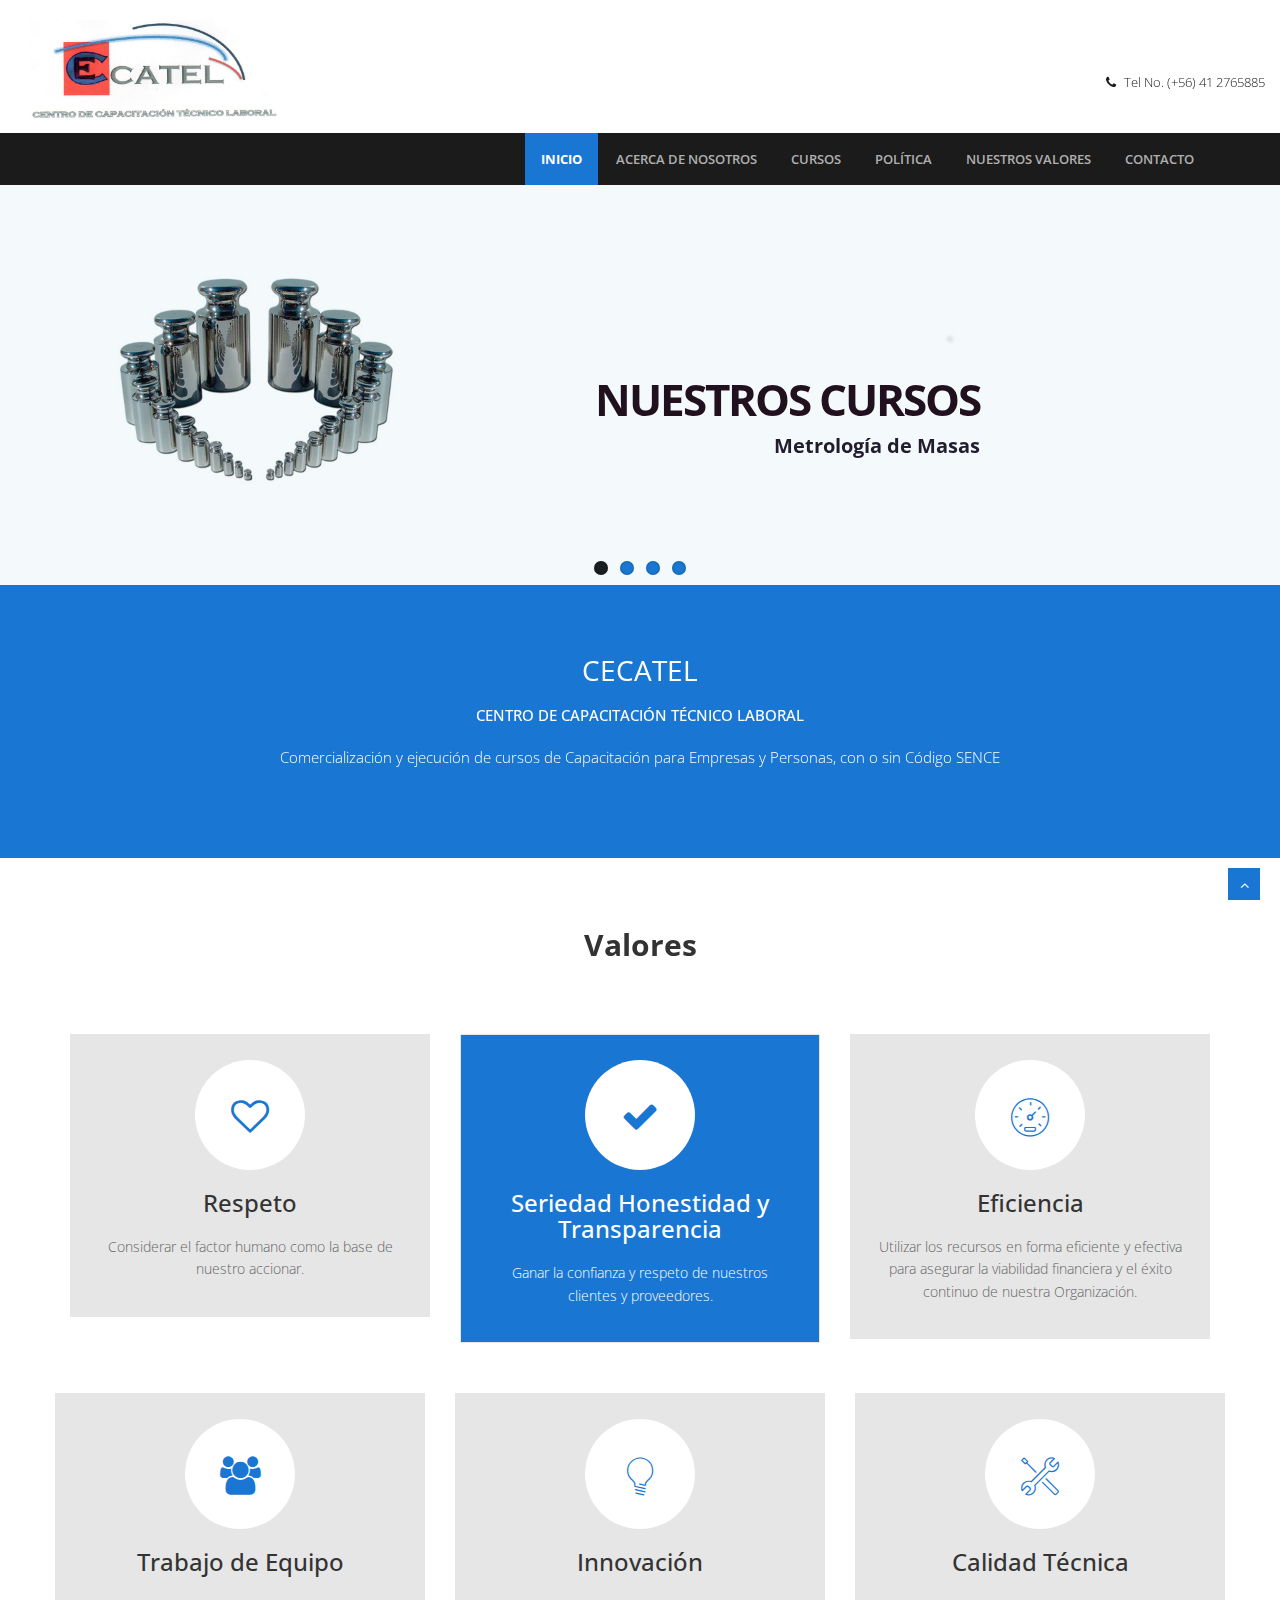
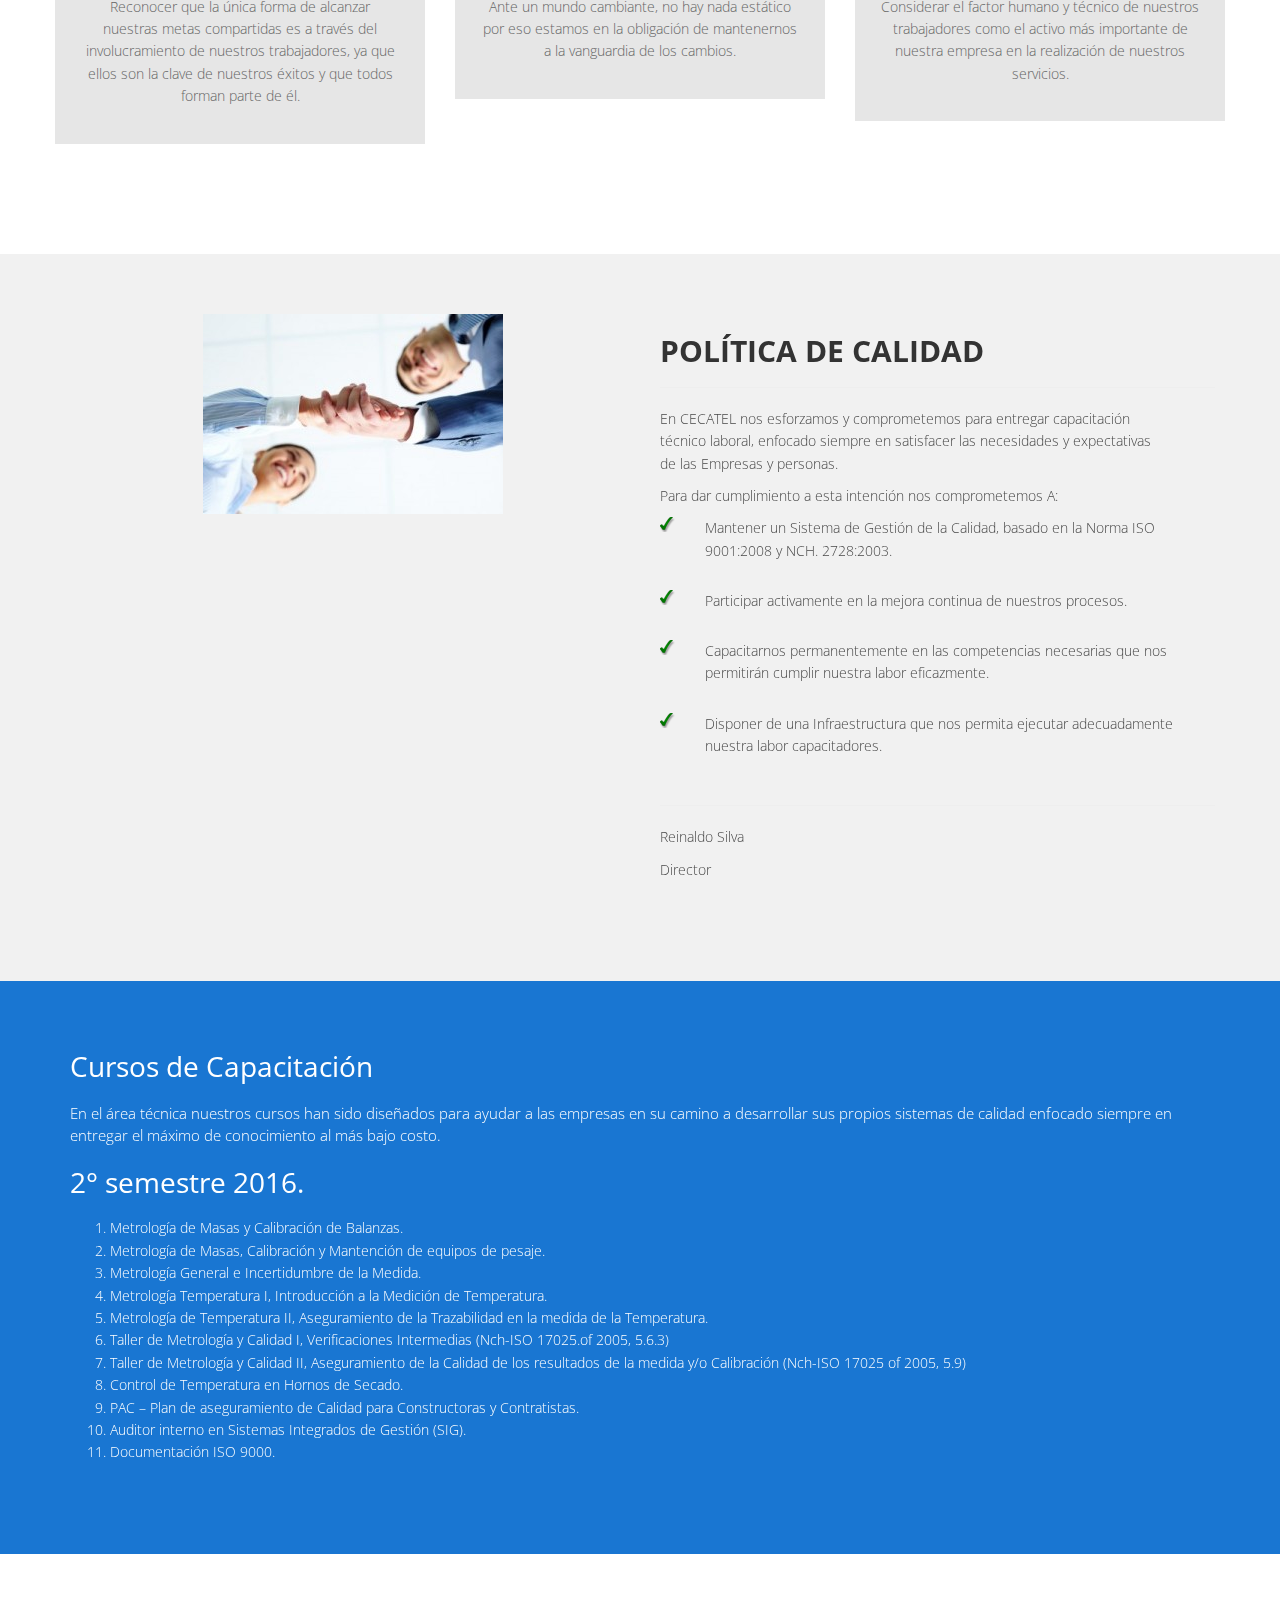
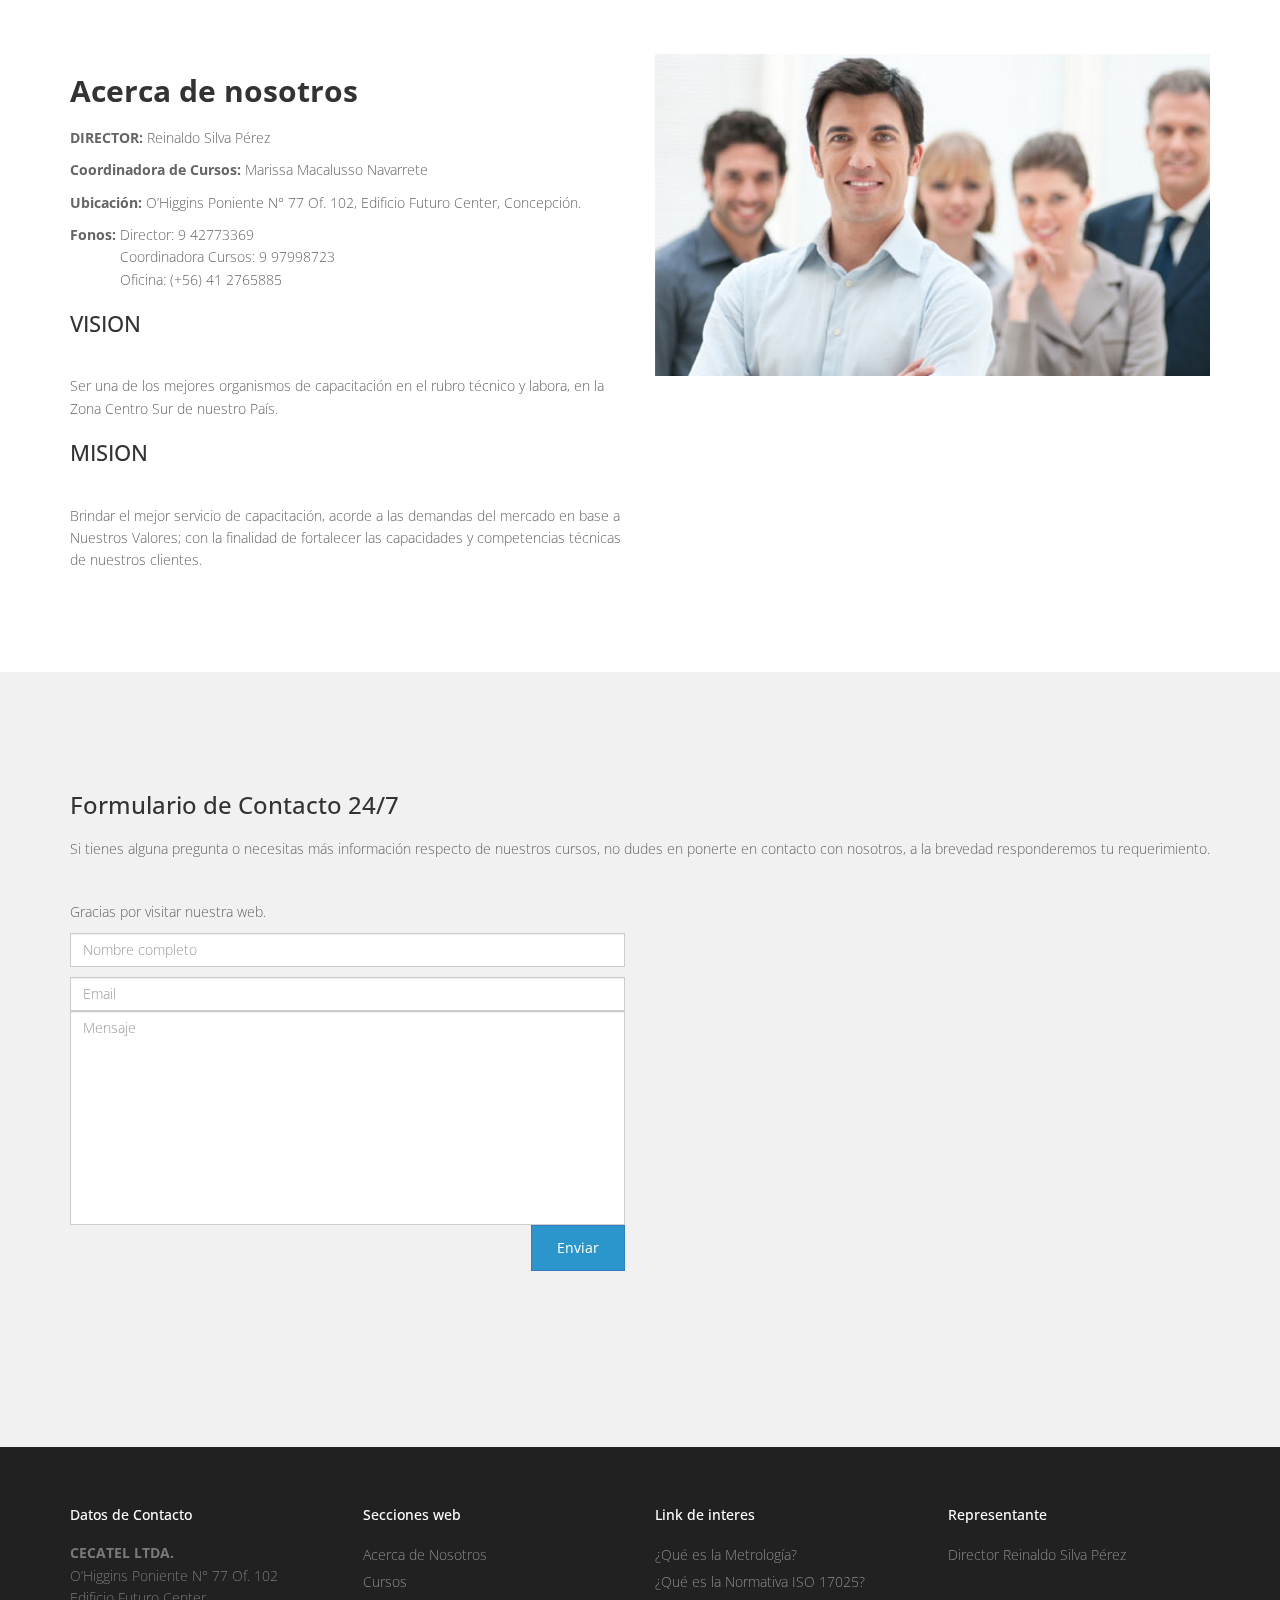
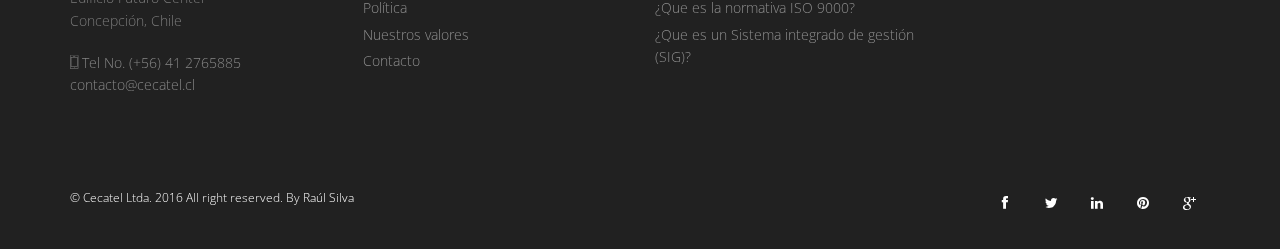
==== commit c1134814: "Completadas todas las secciones" ====
--- a/index.html
+++ b/index.html
@@ -51,19 +51,11 @@
                 <div class="navbar-collapse collapse ">
                     <ul class="nav navbar-nav">
                         <li class="active"><a href="index.html">Inicio</a></li> 
-						 <li class="dropdown">
-                        <a href="#" data-toggle="dropdown" class="dropdown-toggle">Acerca de Nosotros <b class="caret"></b></a>
-                        <ul class="dropdown-menu">
-                            <li><a href="about.html">Our Company</a></li>
-                            <li><a href="#">Our Team</a></li>
-                            <li><a href="#">News</a></li> 
-                            <li><a href="#">Investors</a></li>
-                        </ul>
-                    </li> 
-						<li><a href="services.html">Servicios</a></li>
-                        <li><a href="portfolio.html">Portfolio</a></li>
-                        <li><a href="pricing.html">Pricing</a></li>
-                        <li><a href="contact.html">Contacto</a></li>
+						<li><a href="#acerca">Acerca de Nosotros </a></li> 
+						<li><a href="#cursos">Cursos</a></li>
+                        <li><a href="#politica">Política</a></li>
+                        <li><a href="#valores">Nuestros valores</a></li>
+                        <li><a href="#contacto">Contacto</a></li>
                     </ul>
                 </div>
             </div>
@@ -125,7 +117,7 @@
 		</div>
 	</section>
 	
-	
+	 
 	
 	<section id="content">
 	
@@ -133,6 +125,7 @@
 	<div class="container">
 	    	<div class="row">
 			<div class="col-md-12">
+			<a name="valores"></a> 
 				<div class="aligncenter"><h2 class="aligncenter">Valores</h2>
 				</div>
 				<br/>
@@ -151,7 +144,7 @@
 
 					<div class="col-md-4 text-center"> 
 					<div class="box-content focus"> 
-						<span class="icons c2"><i class="fa fa-heart-o"></i></span> <div class="box-area">
+						<span class="icons c2"><i class="fa fa-check"></i></span> <div class="box-area">
 						<h3>Seriedad Honestidad y Transparencia</h3> <p>Ganar la confianza y respeto de nuestros clientes y proveedores.</p></div>
 					</div>
 					</div>
@@ -203,6 +196,7 @@
             <img src="img/POLITICA-DE-CALIDAD-300x200.jpg" alt="">
           </div>
           <div class="col-lg-6 col-sm-6 wow fadeInRight animated" data-wow-animation-name="fadeInRight">
+			<a name="politica"></a> 
             <h2>
               POLÍTICA DE CALIDAD  
             </h2>
@@ -213,10 +207,18 @@
             <p> 
               Para dar cumplimiento a esta intención nos comprometemos A:
             </p>
-            <p>               
-
-            </p>
-            <hr>
+
+           <ul class="list-unstyled no-love">
+              <li>Mantener un Sistema de Gestión de la Calidad, basado en la Norma ISO 9001:2008 y NCH. 2728:2003.</li>
+              <li>Participar activamente en la mejora continua de nuestros procesos.</li>
+              <li>Capacitarnos permanentemente en las competencias necesarias que nos permitirán cumplir nuestra labor eficazmente.</li>
+              <li>Disponer de una Infraestructura que nos permita ejecutar adecuadamente nuestra labor capacitadores.</li>
+           </ul>
+
+
+
+
+           <hr>
 				<p>Reinaldo Silva</p>
 				<p>Director</p>
           </div>
@@ -224,147 +226,36 @@
       </div>
     </section>
 	
-		<section class="about home-about">
-				<div class="container">
-						
-						<div class="row">
-							<div class="col-md-4">
-								<!-- Heading and para -->
-								<div class="block-heading-two">
-									<h3><span>Our Best Services</span></h3>
-								</div>
-								<p>Sed ut perspiciaatis unde omnis iste natus error sit voluptatem accusantium doloremque laudantium, totam rem aperiam, eaque ipsa quae ab illo inventore veritatis et quasi architecto beatae vitae dicta sunt explicabo. Nemo enim ipsam voluptatem quia voluptas sit aspernatur. <br><br>Sed ut perspiciaatis iste natus error sit voluptatem probably haven't heard of them accusamus.</p>
-							</div>
-							<div class="col-md-4">
-								<div class="block-heading-two">
-									<h3><span>News & Updates</span></h3>
-								</div>		
-								<!-- Accordion starts -->
-								<div class="panel-group" id="accordion-alt3">
-								 <!-- Panel. Use "panel-XXX" class for different colors. Replace "XXX" with color. -->
-								  <div class="panel">	
-									<!-- Panel heading -->
-									 <div class="panel-heading">
-										<h4 class="panel-title">
-										  <a data-toggle="collapse" data-parent="#accordion-alt3" href="#collapseOne-alt3">
-											<i class="fa fa-angle-right"></i> Accordion Heading Text Item # 1
-										  </a>
-										</h4>
-									 </div>
-									 <div id="collapseOne-alt3" class="panel-collapse collapse">
-										<!-- Panel body -->
-										<div class="panel-body">
-										  Sed ut perspiciaatis unde omnis iste natus error sit voluptatem accusantium doloremque laudantium, totam rem aperiam, eaque ipsa quae ab illo inventore veritatis et quasi architecto beatae vitae dicta sunt explicabo. Nemo enim ipsam voluptatem quia voluptas
-										</div>
-									 </div>
-								  </div>
-								  <div class="panel">
-									 <div class="panel-heading">
-										<h4 class="panel-title">
-										  <a data-toggle="collapse" data-parent="#accordion-alt3" href="#collapseTwo-alt3">
-											<i class="fa fa-angle-right"></i> Accordion Heading Text Item # 2
-										  </a>
-										</h4>
-									 </div>
-									 <div id="collapseTwo-alt3" class="panel-collapse collapse">
-										<div class="panel-body">
-										  Sed ut perspiciaatis unde omnis iste natus error sit voluptatem accusantium doloremque laudantium, totam rem aperiam, eaque ipsa quae ab illo inventore veritatis et quasi architecto beatae vitae dicta sunt explicabo. Nemo enim ipsam voluptatem quia voluptas
-										</div>
-									 </div>
-								  </div>
-								  <div class="panel">
-									 <div class="panel-heading">
-										<h4 class="panel-title">
-										  <a data-toggle="collapse" data-parent="#accordion-alt3" href="#collapseThree-alt3">
-											<i class="fa fa-angle-right"></i> Accordion Heading Text Item # 3
-										  </a>
-										</h4>
-									 </div>
-									 <div id="collapseThree-alt3" class="panel-collapse collapse">
-										<div class="panel-body">
-										  Sed ut perspiciaatis unde omnis iste natus error sit voluptatem accusantium doloremque laudantium, totam rem aperiam, eaque ipsa quae ab illo inventore veritatis et quasi architecto beatae vitae dicta sunt explicabo. Nemo enim ipsam voluptatem quia voluptas
-										</div>
-									 </div>
-								  </div>
-								  <div class="panel">
-									 <div class="panel-heading">
-										<h4 class="panel-title">
-										  <a data-toggle="collapse" data-parent="#accordion-alt3" href="#collapseFour-alt3">
-											<i class="fa fa-angle-right"></i> Accordion Heading Text Item # 4
-										  </a>
-										</h4>
-									 </div>
-									 <div id="collapseFour-alt3" class="panel-collapse collapse">
-										<div class="panel-body">
-										  Sed ut perspiciaatis unde omnis iste natus error sit voluptatem accusantium doloremque laudantium, totam rem aperiam, eaque ipsa quae ab illo inventore veritatis et quasi architecto beatae vitae dicta sunt explicabo. Nemo enim ipsam voluptatem quia voluptas
-										</div>
-									 </div>
-								  </div>
-								</div>
-								<!-- Accordion ends -->
-								
-							</div>
-							
-							<div class="col-md-4">
-								<div class="info-box">
-								  <div class="carousel slide" data-ride="carousel" id="quote-carousel">
-      
-<!-- Bottom Carousel Indicators -->
-<ol class="carousel-indicators">
-  <li data-target="#quote-carousel" data-slide-to="0" class="active"></li>
-  <li data-target="#quote-carousel" data-slide-to="1"></li>
-  <li data-target="#quote-carousel" data-slide-to="2"></li>
+	<section id="call-to-action-2">
+		<div class="container">
+			<div class="row">
+				<div class="col-md-12">
+					<a name="cursos"></a> 
+					<h3>Cursos de Capacitación</h3>
+					<p>En el área técnica nuestros cursos han sido diseñados para ayudar a las empresas en su camino a desarrollar sus propios sistemas de calidad enfocado siempre en entregar el máximo de conocimiento al más bajo costo.</p>
+					<h3>2° semestre 2016.</h3>
+
+<ol class="texto-blanco">
+	<li>Metrología de Masas y Calibración de Balanzas.</li>
+	<li>Metrología de Masas, Calibración y Mantención de equipos de pesaje.</li>
+	<li>Metrología General e Incertidumbre de la Medida.</li>
+	<li>Metrología Temperatura I, Introducción  a la Medición de Temperatura.</li>
+	<li>Metrología de Temperatura II, Aseguramiento de la Trazabilidad en la medida de la Temperatura.</li>
+	<li>Taller de Metrología y Calidad I, Verificaciones Intermedias (Nch-ISO 17025.of 2005, 5.6.3)</li>
+	<li>Taller de Metrología y Calidad II, Aseguramiento de la Calidad de los resultados de la medida y/o Calibración (Nch-ISO 17025 of 2005, 5.9)</li>
+	<li>Control de Temperatura en Hornos de Secado.</li>
+	<li>PAC – Plan de aseguramiento de Calidad para Constructoras y Contratistas.</li>
+	<li>Auditor interno en Sistemas Integrados de Gestión (SIG).</li>
+	<li>Documentación ISO 9000.</li>
 </ol>
-        
-<!-- Carousel Slides / Quotes -->
-<div class="carousel-inner">
-
-<!-- Quote 1 -->
-<div class="item active">
-  <div class="row">
-    <div class="col-sm-12">
-      <p>&ldquo;Lorem ipsum dolor sit amet, consectetur adipiscing elit. Maecenas sed diam eget risus varius blandit sit amet non magna. Etiam porta sem malesuada magna mollis euismod. Nulla vitae elit libero, a pharetra augue. Donec id elit non mi porta gravida at eget metus.&rdquo;</p>
-      <small><strong>Vulputate M., Dolor</strong></small>
-    </div>
-  </div>
-</div>
-
-<!-- Quote 2 -->
-<div class="item">
-  <div class="row">
-    <div class="col-sm-12">
-      <p>&ldquo;Vivamus sagittis lacus vel augue laoreet rutrum faucibus dolor auctor. Vivamus sagittis lacus vel augue laoreet rutrum faucibus dolor auctor. Aenean lacinia bibendum nulla sed consectetur. Nullam id dolor id nibh ultricies vehicula ut id elit. Morbi leo risus, porta ac consectetur ac, vestibulum at eros. Aenean eu leo quam. Pellentesque ornare sem lacinia quam venenatis vestibulum.&rdquo;</p>
-      <small><strong>Fringilla A., Vulputate Sit</strong></small>
-    </div>
-  </div>
-</div>
-
-<!-- Quote 3 -->
-<div class="item">
-  <div class="row">
-    <div class="col-sm-12">
-      <p>&ldquo;Aenean lacinia bibendum nulla sed consectetur. Lorem ipsum dolor sit amet, consectetur adipiscing elit. Praesent commodo cursus magna, vel scelerisque nisl consectetur et. Maecenas faucibus mollis interdum. Cras mattis consectetur purus sit amet fermentum.&rdquo;</p>
-      <small><strong>Aenean A., Justo Cras</strong></small>
-    </div>
-  </div>
-</div>
-  
-</div>
-        
-
-      </div>    
-								</div>
-							</div>
-							
-						</div>
-						
-						 						
-						 
-						<br>
-					 
-					  </div>
-						
-					</section>
+ 
+					
+					
+				</div> 
+			</div>
+		</div>
+	</section>
+
 					
 					
 	<section class="section-padding">
@@ -372,12 +263,27 @@
 			<div class="row">
 				<div class="col-md-6 col-sm-6">
 					<div class="about-text">
-					    <h2>About Us</h2>
-						<p>Curabitur aliquet quam id dui posuere blandit. Donec sollicitudin molestie malesuada Pellentesque <br>ipsum id orci porta dapibus. Vivamus suscipit tortor eget felis porttitor volutpat.</p>
+					    <a name="acerca"></a> 
+					    <h2>Acerca de nosotros</h2>
 						
-						<p>Grids is a responsive Multipurpose Template. Lorem ipsum dolor sit amet, consectetur adipiscing elit. Curabitur aliquet quam id dui posuere blandit. Donec sollicitudin molestie malesuada. Pellentesque in ipsum id orci porta.</p> 
-						<p>Grids is a responsive Multipurpose Template. Lorem ipsum dolor sit amet, consectetur adipiscing elit. Curabitur aliquet quam id dui posuere blandit.</p> 
-						<a href="#" class="lineBtn">Read More</a>
+							<p><strong>DIRECTOR:</strong> Reinaldo Silva Pérez</p>
+					    	<p><strong>Coordinadora de Cursos:</strong> Marissa Macalusso Navarrete</p>
+					    	<p><strong>Ubicación:</strong> O’Higgins Poniente N° 77 Of. 102, Edificio Futuro Center, Concepción.</p>
+					    	<strong>Fonos:</strong>
+						    	Director: 9 42773369
+						    	<div style="margin-left:50px;">
+						    	Coordinadora Cursos: 9 97998723 <br>
+						    	Oficina:  (+56) 41 2765885
+						    	</div>
+					    	
+
+					<h3>VISION</h3>
+					<p>Ser una de los mejores organismos de capacitación en el rubro técnico y labora, en la Zona Centro Sur de nuestro País.</p>
+					<h3>MISION</h3>
+					<p>Brindar el mejor servicio de capacitación, acorde a las demandas del mercado en base a Nuestros Valores; con la finalidad de fortalecer las capacidades y competencias técnicas de nuestros clientes.</p>
+
+
+
 					</div>
 				</div>
 				<div class="col-md-6 col-sm-6">
@@ -389,6 +295,62 @@
 		</div>
 	</section>	  
 	
+
+	<section class="content gray-bg" >
+	
+	<div class="container">
+		<div class="row"> 
+							<div class="col-md-12">
+								<div class="about-logo">
+								    <a name="contacto"></a> 
+									<h3>Formulario de Contacto 24/7 </h3>
+									<p>Si tienes alguna pregunta o necesitas más información respecto de nuestros cursos, no dudes en ponerte en contacto con nosotros, a la brevedad responderemos tu requerimiento. </p>
+								</div>  
+							</div>
+						</div>
+	<div class="row">
+								<div class="col-md-6">
+									<p>Gracias por visitar nuestra web.</p>
+								  	
+		   <!-- Form itself -->
+          <form name="sentMessage" id="contactForm"  novalidate> 
+		 <div class="control-group">
+                    <div class="controls">
+			<input type="text" class="form-control" 
+			   	   placeholder="Nombre completo" id="name" required
+			           data-validation-required-message="Ingrese su nombre" />
+			  <p class="help-block"></p>
+		   </div>
+	         </div> 	
+                <div class="control-group">
+                  <div class="controls">
+			<input type="email" class="form-control" placeholder="Email" 
+			   	            id="email" required
+			   		   data-validation-required-message="Ingrese su correo electrónico" />
+		</div>
+	    </div> 	
+			  
+               <div class="control-group">
+                 <div class="controls">
+				 <textarea rows="10" cols="100" class="form-control" 
+                       placeholder="Mensaje" id="message" required
+		       data-validation-required-message="Ingrese su mensaje" minlength="5" 
+                       data-validation-minlength-message="Min 5 characters" 
+                        maxlength="999" style="resize:none"></textarea>
+		</div>
+               </div> 		 
+	     <div id="success"> </div> <!-- For success/fail messages -->
+	    <button type="submit" class="btn btn-primary pull-right">Enviar</button><br />
+          </form>
+								</div>
+								<div class="col-md-6">
+<iframe src="https://www.google.com/maps/embed?pb=!1m18!1m12!1m3!1d3193.5064271304195!2d-73.05935704863126!3d-36.83034568608547!2m3!1f0!2f0!3f0!3m2!1i1024!2i768!4f13.1!3m3!1m2!1s0x0%3A0x0!2zMzbCsDQ5JzQ5LjMiUyA3M8KwMDMnMjUuOCJX!5e0!3m2!1ses-419!2ses!4v1474859389584" width="550" height="450" frameborder="0" style="border:0" allowfullscreen></iframe>
+								</div>
+							</div>
+	</div>
+ 
+	</section>
+
 
 
 	<footer>
@@ -396,46 +358,46 @@
 		<div class="row">
 			<div class="col-lg-3">
 				<div class="widget">
-					<h5 class="widgetheading">Our Contact</h5>
+					<h5 class="widgetheading">Datos de Contacto</h5>
 					<address>
-					<strong>InLine company Inc</strong><br>
-					JC Main Road, Near Silnile tower<br>
-					 Pin-21542 NewYork US.</address>
+					<strong>CECATEL LTDA.</strong><br>
+					 O’Higgins Poniente N° 77 Of. 102<br>
+					 Edificio Futuro Center<br>
+					 Concepción, Chile</address>
 					<p>
-						<i class="icon-phone"></i> (123) 456-789 - 1255-12584 <br>
-						<i class="icon-envelope-alt"></i> email@domainname.com
+						<i class="icon-phone"></i> Tel No. (+56) 41 2765885 <br>
+						<i class="icon-envelope-alt"></i> contacto@cecatel.cl
 					</p>
 				</div>
 			</div>
 			<div class="col-lg-3">
 				<div class="widget">
-					<h5 class="widgetheading">Quick Links</h5>
+					<h5 class="widgetheading">Secciones web</h5>
 					<ul class="link-list">
-						<li><a href="#">Latest Events</a></li>
-						<li><a href="#">Terms and conditions</a></li>
-						<li><a href="#">Privacy policy</a></li>
-						<li><a href="#">Career</a></li>
-						<li><a href="#">Contact us</a></li>
+						<li><a href="#acerca">Acerca de Nosotros </a></li> 
+						<li><a href="#cursos">Cursos</a></li>
+                        <li><a href="#politica">Política</a></li>
+                        <li><a href="#valores">Nuestros valores</a></li>
+                        <li><a href="#contacto">Contacto</a></li>
 					</ul>
 				</div>
 			</div>
 			<div class="col-lg-3">
 				<div class="widget">
-					<h5 class="widgetheading">Latest posts</h5>
+					<h5 class="widgetheading">Link de interes</h5>
 					<ul class="link-list">
-						<li><a href="#">Lorem ipsum dolor sit amet, consectetur adipiscing elit.</a></li>
-						<li><a href="#">Pellentesque et pulvinar enim. Quisque at tempor ligula</a></li>
-						<li><a href="#">Natus error sit voluptatem accusantium doloremque</a></li>
+						<li><a href="https://es.wikipedia.org/wiki/Metrolog%C3%ADa" target="_blank">¿Qué es la Metrología?</a></li>
+						<li><a href="https://es.wikipedia.org/wiki/ISO_17025" target="_blank">¿Qué es la Normativa ISO 17025?</a></li>
+						<li><a href="https://es.wikipedia.org/wiki/Normas_ISO_9000" target="_blank">¿Que es la normativa ISO 9000?</a></li>
+						<li><a href="https://es.wikipedia.org/wiki/Sistema_integrado_de_gesti%C3%B3n" target="_blank">¿Que es un Sistema integrado de gestión (SIG)?</a></li>
 					</ul>
 				</div>
 			</div>
 			<div class="col-lg-3">
 				<div class="widget">
-					<h5 class="widgetheading">Recent News</h5>
+					<h5 class="widgetheading">Representante</h5>
 					<ul class="link-list">
-						<li><a href="#">Lorem ipsum dolor sit amet, consectetur adipiscing elit.</a></li>
-						<li><a href="#">Pellentesque et pulvinar enim. Quisque at tempor ligula</a></li>
-						<li><a href="#">Natus error sit voluptatem accusantium doloremque</a></li>
+						<li><a href="#acerca">Director Reinaldo Silva Pérez</a></li>
 					</ul>
 				</div>
 			</div>
@@ -447,7 +409,7 @@
 				<div class="col-lg-6">
 					<div class="copyright">
 						<p>
-							<span>&copy; InLine 2016 All right reserved. By </span><a href="http://webthemez.com" InLine="_blank">WebThemez</a>
+							<span>&copy; Cecatel Ltda. 2016 All right reserved. By </span><a href="http://www.rsp.cl" InLine="_blank">Raúl Silva</a>
 						</p>
 					</div>
 				</div>
--- a/css/style.css
+++ b/css/style.css
@@ -23,11 +23,11 @@
 	clear:both;
 }
 
-h1,h2{ 
-	font-weight:700;
-	line-height:1.1em;
-	color:#333;
-	margin-bottom: 20px;
+h1,h2{ 
+	font-weight:700;
+	line-height:1.1em;
+	color:#333;
+	margin-bottom: 20px;
 }
 h3, h4, h5, h6 { 
 	line-height:1.1em;
@@ -42,9 +42,9 @@
 	margin:0;	
 	padding:0;
 }
-.gray-bg {
-    background: #f1f1f1;
-    padding: 100px 0 60px;
+.gray-bg {
+    background: #f1f1f1;
+    padding: 100px 0 60px;
 }
 .section-padding {
     padding: 100px 0 60px;
@@ -72,17 +72,17 @@
 .img-box {
 	max-width:100%;
 }
-.navbar-default .navbar-toggle {
-    border-color: #ddd;
-    margin-top: 10px;
+.navbar-default .navbar-toggle {
+    border-color: #ddd;
+    margin-top: 10px;
 }
 /*  Header
 ==================================== */
-.topbar{
-	background-color: #fff;
-	padding:10px 0;
-	color:#fff;
-	min-height: 75px;
+.topbar{
+	background-color: #fff;
+	padding:10px 0;
+	color:#fff;
+	min-height: 75px;
 }
 .topbar .container .row {
     margin: 0;
@@ -91,11 +91,11 @@
 .topbar .container .row .col-md-12 { 
 	padding:0;
 }
-.topbar p{
-	margin: 16px 0 0 0;
-	display:inline-block;
-	font-size: 13px;
-	color: #1b1b1b;
+.topbar p{
+	margin: 16px 0 0 0;
+	display:inline-block;
+	font-size: 13px;
+	color: #1b1b1b;
 }
 .topbar p > i{
 	margin-right:5px;
@@ -111,15 +111,15 @@
     border: none;
 }
 
-.navbar-brand {
-    color: #222;
-    text-transform: uppercase;
-    font-size: 24px;
-    font-weight: 700;
-    line-height: 1em;
-    letter-spacing: -1px;
-    margin-top: 10px;
-    padding: 0 0 0 15px;
+.navbar-brand {
+    color: #222;
+    text-transform: uppercase;
+    font-size: 24px;
+    font-weight: 700;
+    line-height: 1em;
+    letter-spacing: -1px;
+    margin-top: 10px;
+    padding: 0 0 0 15px;
 }
 .navbar-default .navbar-brand{
 color: #1891EC;
@@ -130,10 +130,10 @@
     margin-right: 0;
 }
 header .navbar {min-height: 70px;padding: 18px 0;background: #fff;}
-.home-page header .navbar-default{
-    background: #1b1b1b;
-    /* position: absolute; */
-    width: 100%;
+.home-page header .navbar-default{
+    background: #1b1b1b;
+    /* position: absolute; */
+    width: 100%;
 }
 
 header .nav li a:hover,
@@ -163,40 +163,40 @@
 }
 
 
-header .navbar {
-    min-height: 50px;
-    padding: 0;
-    background: #1b1b1b;
-}
-
-header .navbar-nav > li  {
-    padding-bottom: 12px;
-    padding-top: 12px;
-    padding: 0 !important;
-}
-
-header  .navbar-nav > li > a {
-    /* padding-bottom: 6px; */
-    /* padding-top: 5px; */
-    margin-left: 2px;
-    /* line-height: 30px; */
-    font-weight: 700;
-    -webkit-transition: all .3s ease;
-    -moz-transition: all .3s ease;
-    -ms-transition: all .3s ease;
-    -o-transition: all .3s ease;
-    transition: all .3s ease;
-}
-
-
-.dropdown-menu li a:hover {
-    color: #fff !important;
-    background: #6f6f6f !important;
-}
-
-header .nav .caret {
-    border-bottom-color: #a51451;
-    border-top-color: #1976d2;
+header .navbar {
+    min-height: 50px;
+    padding: 0;
+    background: #1b1b1b;
+}
+
+header .navbar-nav > li  {
+    padding-bottom: 12px;
+    padding-top: 12px;
+    padding: 0 !important;
+}
+
+header  .navbar-nav > li > a {
+    /* padding-bottom: 6px; */
+    /* padding-top: 5px; */
+    margin-left: 2px;
+    /* line-height: 30px; */
+    font-weight: 700;
+    -webkit-transition: all .3s ease;
+    -moz-transition: all .3s ease;
+    -ms-transition: all .3s ease;
+    -o-transition: all .3s ease;
+    transition: all .3s ease;
+}
+
+
+.dropdown-menu li a:hover {
+    color: #fff !important;
+    background: #6f6f6f !important;
+}
+
+header .nav .caret {
+    border-bottom-color: #a51451;
+    border-top-color: #1976d2;
 }
 .navbar-default .navbar-nav > .active > a,
 .navbar-default .navbar-nav > .active > a:hover,
@@ -231,10 +231,10 @@
 }
 
 /* --- menu --- */
-.flex-caption p {
-    line-height: 22px;
-    font-weight: 300;
-    color: #221d2e;
+.flex-caption p {
+    line-height: 22px;
+    font-weight: 300;
+    color: #221d2e;
 }
 header .navigation {
 	float:right;
@@ -245,11 +245,11 @@
 	margin:0;
 }
 
-header ul.nav li a {
-	font-size: 13px;
-	border:none;
-	font-weight: 600;
-	text-transform:uppercase;
+header ul.nav li a {
+	font-size: 13px;
+	border:none;
+	font-weight: 600;
+	text-transform:uppercase;
 }
 
 header ul.nav li ul li a {	
@@ -260,15 +260,15 @@
 }
 
 
-.navbar .nav > li > a {
-  color: #afafaf;
-  text-shadow: none;
-  border: 1px solid rgba(255, 255, 255, 0) !important;
-}
-
-.navbar .nav a:hover {
-	background:none;
-	color: #1976d2;
+.navbar .nav > li > a {
+  color: #afafaf;
+  text-shadow: none;
+  border: 1px solid rgba(255, 255, 255, 0) !important;
+}
+
+.navbar .nav a:hover {
+	background:none;
+	color: #1976d2;
 }
 
 .navbar .nav > .active > a,.navbar .nav > .active > a:hover {
@@ -308,9 +308,9 @@
   content:none;
 }
 .navbar-default .navbar-nav>.active>a, .navbar-default .navbar-nav>.active>a:hover, .navbar-default .navbar-nav>.active>a:focus {color: #FFFFFF;background: #1976D2;border-radius: 0;}
-.navbar-default .navbar-nav>li>a:hover, .navbar-default .navbar-nav>li>a:focus {
-  color: #ffffff;
-  background-color: transparent;
+.navbar-default .navbar-nav>li>a:hover, .navbar-default .navbar-nav>li>a:focus {
+  color: #ffffff;
+  background-color: transparent;
 }
 
 ul.nav li.dropdown a {
@@ -331,13 +331,13 @@
 	color:#fff;
 }
 .lineBtn{background: transparent !important;color: #1976d2;border: 1px solid #1976d2;padding: 10px 20px;border-radius: 6px;margin: 15px 0 10px;display: inline-block;text-decoration: none !important;font-size: 14px;}
-.lineBtn:hover{
-	-background: #1976d2 !important;
-	-border: 1px solid #1976d2;
-	-color: #fff;
+.lineBtn:hover{
+	
+background: #1976d2 !important;
+	
+border: 1px solid #1976d2;
+	
+color: #fff;
 }
 #banner{
 	width: 100%;
@@ -377,8 +377,8 @@
   text-align:center;
   margin-bottom:-20px !important;
 }
-p {
-  /* font-style:italic; */
+p {
+  /* font-style:italic; */
 }
 /*  Sliders
 ==================================== */
@@ -387,11 +387,11 @@
 .flex-direction-nav a{
 display:none;
 }
-.flexslider {
-	padding:0;
-	background: #1976d2;
-	position: relative;
-	zoom: 1;
+.flexslider {
+	padding:0;
+	background: #1976d2;
+	position: relative;
+	zoom: 1;
 }
 .flex-direction-nav .flex-prev{
 left:0px; 
@@ -477,10 +477,10 @@
 display: block;
 max-width: 100%;
 }
-.home-about{
-	padding: 60px 0 0px;
-	background: #1976d2;
-	color: #fff !important;
+.home-about{
+	padding: 60px 0 0px;
+	background: #1976d2;
+	color: #fff !important;
 }
 .home-about hr{
 	padding:0;
@@ -506,10 +506,10 @@
 line-height: 30px;
 font-style: italic;
 } 
-section.hero-text {
-	background: #F4783B;
-	padding:50px 0 50px 0;
-	color: #fff;
+section.hero-text {
+	background: #F4783B;
+	padding:50px 0 50px 0;
+	color: #fff;
 }
 section.hero-text h1{ 
 	color: #fff;
@@ -517,8 +517,8 @@
 
 /* Clients
 ------------------------------------ */
-#clients {
-  padding: 60px 0;
+#clients {
+  padding: 60px 0;
   }
   #clients .client .img {
     height: 76px;
@@ -756,9 +756,9 @@
 	padding:0;
 }
 
-.about-text h3 {
-	font-size: 22px;
-	padding-bottom: 20px;
+.about-text h3 {
+	font-size: 22px;
+	padding-bottom: 20px;
 }
 
 .about-text .btn {
@@ -767,7 +767,7 @@
 	//text-align: justify;
 }
 
-.about-image img {
+.about-image img {
 }
 
 .about-text ul {
@@ -820,29 +820,29 @@
 	border-color: #151515;
 }
 
-#call-to-action-2 {
-	background-color: #1976D2;
-	padding: 50px 0;
-}
-#call-to-action-2 h3 {
-	color: #fff;
-	font-size: 28px;
-	font-weight: 400;
-}
-#call-to-action-2 p {
-	color:#fff;
-	font-size: 15px;
-}
-#call-to-action-2 .btn-primary {
-	border-color: #FFFFFF;
-	background: transparent;
-	margin-top: 50px;
-	color: #fff;
-}
-section.section-padding.gray-bg {
-    background: #F1F1F1;
-    padding: 60px;
-    color: #484848;
+#call-to-action-2 {
+	background-color: #1976D2;
+	padding: 50px 0;
+}
+#call-to-action-2 h3 {
+	color: #fff;
+	font-size: 28px;
+	font-weight: 400;
+}
+#call-to-action-2 p {
+	color:#fff;
+	font-size: 15px;
+}
+#call-to-action-2 .btn-primary {
+	border-color: #FFFFFF;
+	background: transparent;
+	margin-top: 50px;
+	color: #fff;
+}
+section.section-padding.gray-bg {
+    background: #F1F1F1;
+    padding: 60px;
+    color: #484848;
 }
  
   #accordion-alt3 .panel-heading h4 {font-size: 13px;line-height: 28px;color: #FFF;text-decoration: none;font-weight: 700;}
@@ -966,8 +966,8 @@
 	list-style:none;
 }
 footer{background: #212121;}
-footer ul.link-list li a{
-	color: #8C8C8C;
+footer ul.link-list li a{
+	color: #8C8C8C;
 }
 footer ul.link-list li a:hover {
 	color:#eee;
@@ -1158,50 +1158,50 @@
 }
  .pricing-box-item {border: 1px solid #e6e6e6;background:#fcfcfc;position:relative;margin:0 0 20px 0;padding:0;-webkit-box-shadow: 0 2px 0 rgba(0,0,0,0.03);-moz-box-shadow: 0 2px 0 rgba(0,0,0,0.03);box-shadow: 0 2px 0 rgba(0,0,0,0.03);-webkit-box-sizing: border-box;-moz-box-sizing: border-box;box-sizing: border-box;overflow: hidden;}
 
-.pricing-box-item .pricing-heading {
-	background: #ffffff;
-	text-align: center;
-	padding: 50px 0;
-	display:block;
-}
-.pricing-box-item.activeItem .pricing-heading {
-	background: #1976d2;
-	text-align: center;
-	border-bottom:none;
-	display:block;
-	color:#fff;
-}
-.pricing-box-item.activeItem .pricing-heading h3 {
-	 -color: #fff;
-}
-
-.pricing-box-item .pricing-heading h3 strong {
-	font-size:28px;
-	font-weight:700;
-	letter-spacing:-1px;
-}
-.pricing-box-item .pricing-heading h3 {
-	font-size:32px;
-	font-weight:300;
-	letter-spacing:-1px;
-	color: #444;
-}
-
-.pricing-box-item .pricing-terms {
-	text-align: center;
-	background: #fff;
-	display: block;
-	overflow: hidden;
-	padding: 11px 0 5px;
-	border-top: 2px solid #BBBBBB;
-	border-bottom: 2px dotted #CDCDCD;
-}
-
-.pricing-box-item .pricing-terms  h6 {
-	margin-top: 16px;
-	color: #1976d2;
-	font-size: 22px;
+.pricing-box-item .pricing-heading {
+	background: #ffffff;
+	text-align: center;
+	padding: 50px 0;
+	display:block;
+}
+.pricing-box-item.activeItem .pricing-heading {
+	background: #1976d2;
+	text-align: center;
+	border-bottom:none;
+	display:block;
+	color:#fff;
+}
+.pricing-box-item.activeItem .pricing-heading h3 {
+	 
+color: #fff;
+}
+
+.pricing-box-item .pricing-heading h3 strong {
+	font-size:28px;
+	font-weight:700;
+	letter-spacing:-1px;
+}
+.pricing-box-item .pricing-heading h3 {
+	font-size:32px;
+	font-weight:300;
+	letter-spacing:-1px;
+	color: #444;
+}
+
+.pricing-box-item .pricing-terms {
+	text-align: center;
+	background: #fff;
+	display: block;
+	overflow: hidden;
+	padding: 11px 0 5px;
+	border-top: 2px solid #BBBBBB;
+	border-bottom: 2px dotted #CDCDCD;
+}
+
+.pricing-box-item .pricing-terms  h6 {
+	margin-top: 16px;
+	color: #1976d2;
+	font-size: 22px;
 }
 
 .pricing-box-item .icon .price-circled {
@@ -1228,9 +1228,9 @@
 	text-align:center;
 	padding:30px 0 30px 0;
 }
-.pricing-action .btn{
-	background: #1f73c5;
-	color: #fff;
+.pricing-action .btn{
+	background: #1f73c5;
+	color: #fff;
 } 
 /* ===== Widgets ===== */
 
@@ -1288,9 +1288,9 @@
 	color:#fff;
 }
 
-footer address {
-	line-height:1.6em;
-	color: #797979;
+footer address {
+	line-height:1.6em;
+	color: #797979;
 }
 
 footer h5 a:hover, footer a:hover {
@@ -1302,25 +1302,25 @@
 	margin:0;
 }
 
-ul.social-network li {
-	display:inline;
-	margin: 0 5px;
-	/* border: 1px solid #2D2D2D; */
-	padding: 5px 0 0;
-	width: 32px;
-	display: inline-block;
-	text-align: center;
-	height: 32px;
-	vertical-align: baseline;
-}
-
-#sub-footer{
-	text-shadow:none;
-	color:#f5f5f5;
-	padding:0;
-	padding-top:30px;
-	margin:20px 0 0 0;
-	background: #212121;
+ul.social-network li {
+	display:inline;
+	margin: 0 5px;
+	/* border: 1px solid #2D2D2D; */
+	padding: 5px 0 0;
+	width: 32px;
+	display: inline-block;
+	text-align: center;
+	height: 32px;
+	vertical-align: baseline;
+}
+
+#sub-footer{
+	text-shadow:none;
+	color:#f5f5f5;
+	padding:0;
+	padding-top:30px;
+	margin:20px 0 0 0;
+	background: #212121;
 }
 
 #sub-footer p{
@@ -1344,13 +1344,13 @@
   
 
 /* scroll to top */
-.scrollup{
-    position:fixed;
-    width:32px;
-    height:32px;
-    bottom:0px;
-    right:20px;
-    background: #1976d2;
+.scrollup{
+    position:fixed;
+    width:32px;
+    height:32px;
+    bottom:0px;
+    right:20px;
+    background: #1976d2;
 }
 
 a.scrollup {
@@ -1467,19 +1467,19 @@
 .margintop40{
 	margin-top:40px;
 }
-.flex-control-paging li a {
-  width: 14px;
-  height: 14px;
-  border-radius: 50%;
-  background: #1976d2;
-  text-indent: -50px !important;
-  font-size: 1px;
-  margin-bottom: 10px;
-}
-.btn:hover, .btn:focus {
-  color: #FFF;
-  text-decoration: none;
-  background: #1976d2;
+.flex-control-paging li a {
+  width: 14px;
+  height: 14px;
+  border-radius: 50%;
+  background: #1976d2;
+  text-indent: -50px !important;
+  font-size: 1px;
+  margin-bottom: 10px;
+}
+.btn:hover, .btn:focus {
+  color: #FFF;
+  text-decoration: none;
+  background: #1976d2;
 }
 /*  Media queries 
 ============================= */
@@ -1542,9 +1542,9 @@
 		margin-top: 10px;
 		border-bottom: none;
 	}
-	.navbar-header {
-		/* margin-top: 20px; */
-		border-bottom: none;
+	.navbar-header {
+		/* margin-top: 20px; */
+		border-bottom: none;
 	}
 	
 	.navbar-nav {
@@ -1588,10 +1588,10 @@
 	
 
 	
-	li.active  {
-		border: none;
-		overflow: hidden;
-		background: #1976d2;
+	li.active  {
+		border: none;
+		overflow: hidden;
+		background: #1976d2;
 }
 
 	
@@ -1691,3 +1691,20 @@
 }
 
  
+.list-unstyled.love li, 
+.list-unstyled.no-love li {
+  background: url('../img/visto_bueno.png') no-repeat;
+  padding:0 0 5% 45px;
+}
+
+/* ======= change the no-love image ========== */
+.list-unstyled.no-love li {
+  background: url('../img/visto_bueno.png') no-repeat;
+  padding-right: 30px;
+
+}
+
+.texto-blanco {
+	color: #FFF
+}
+
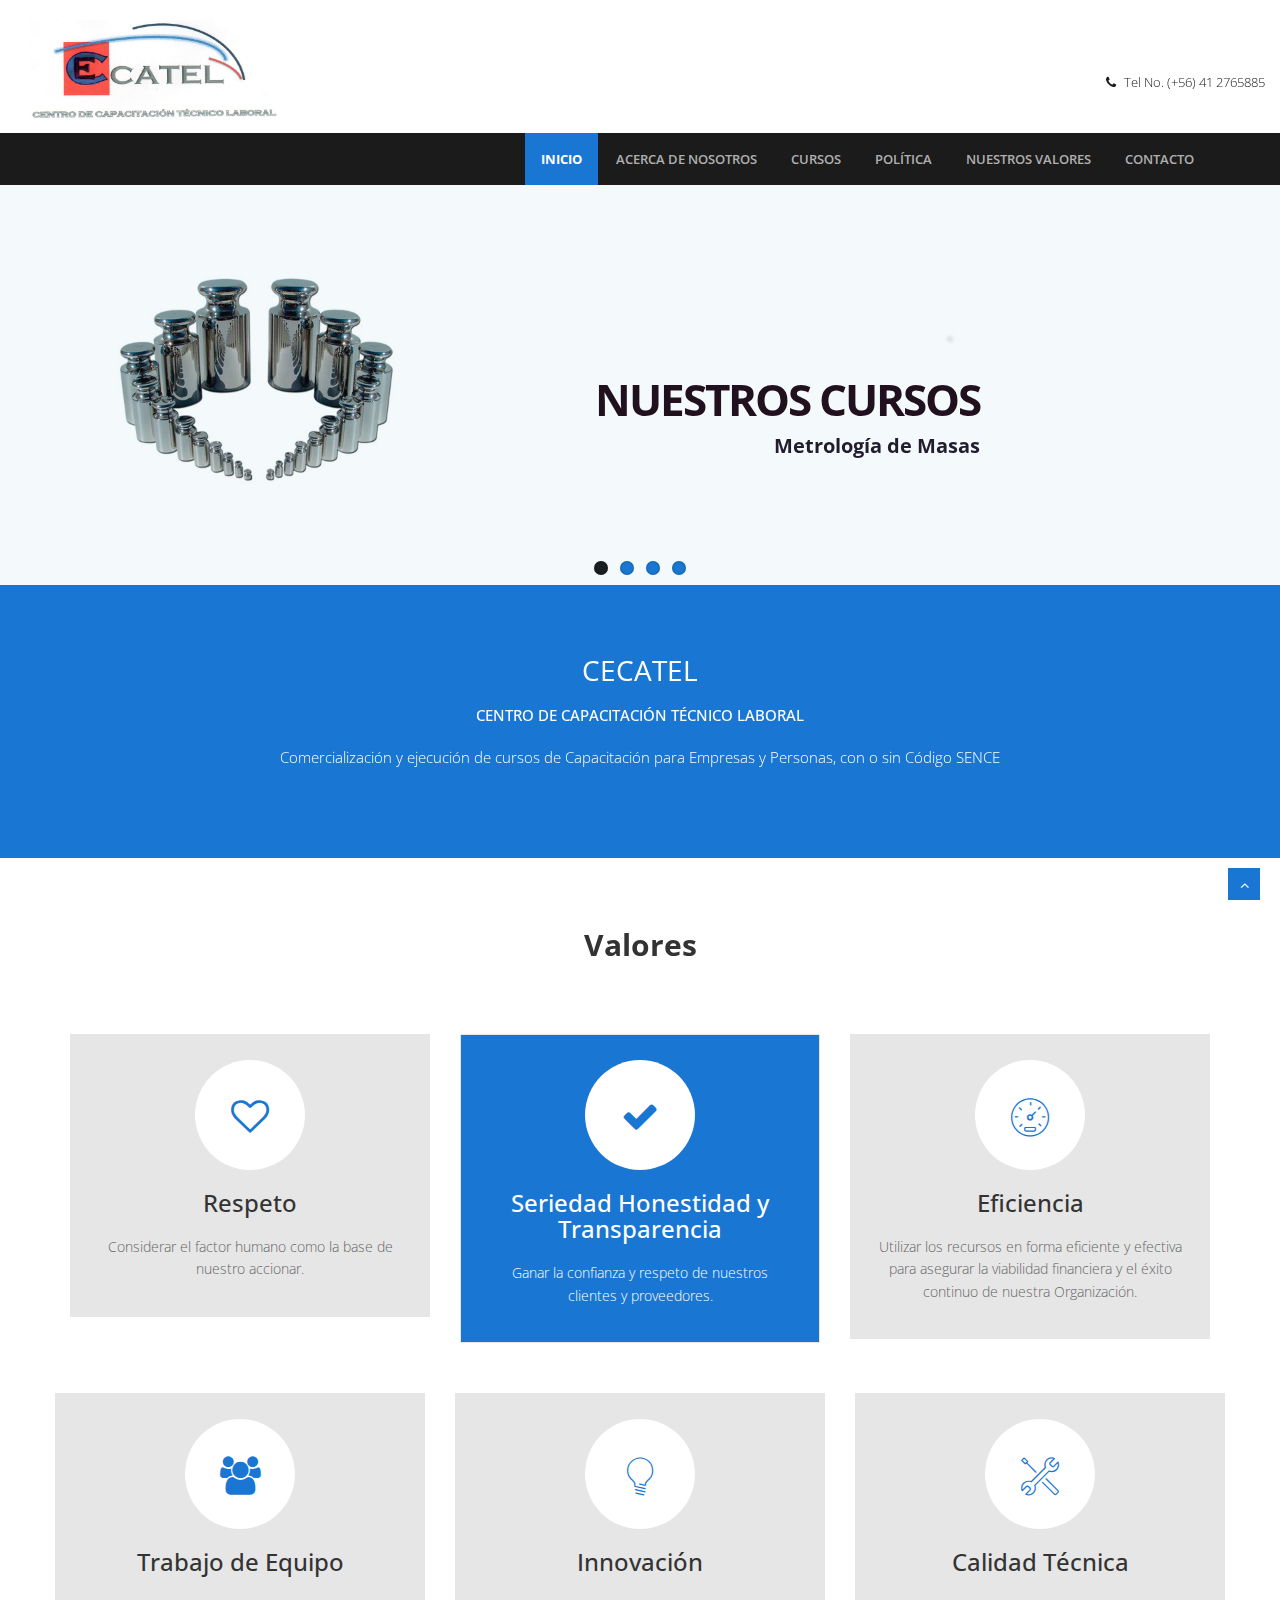
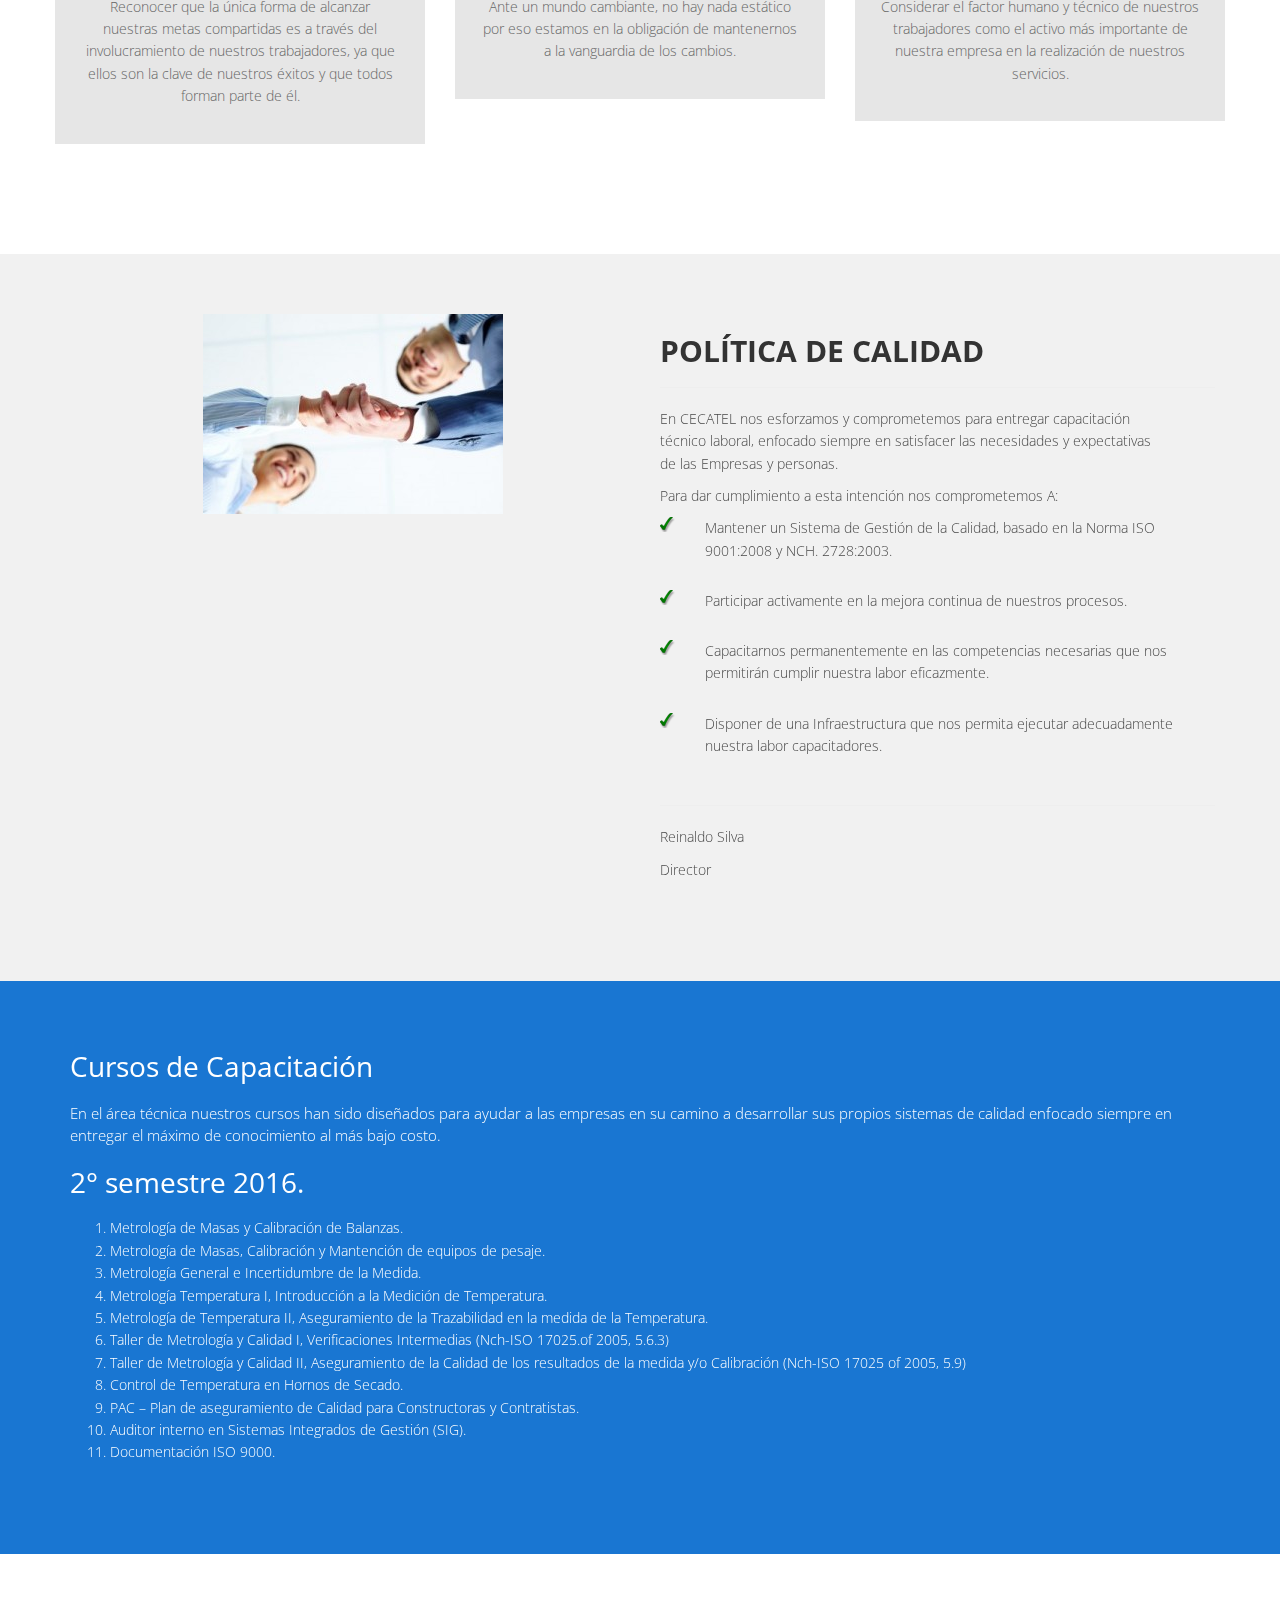
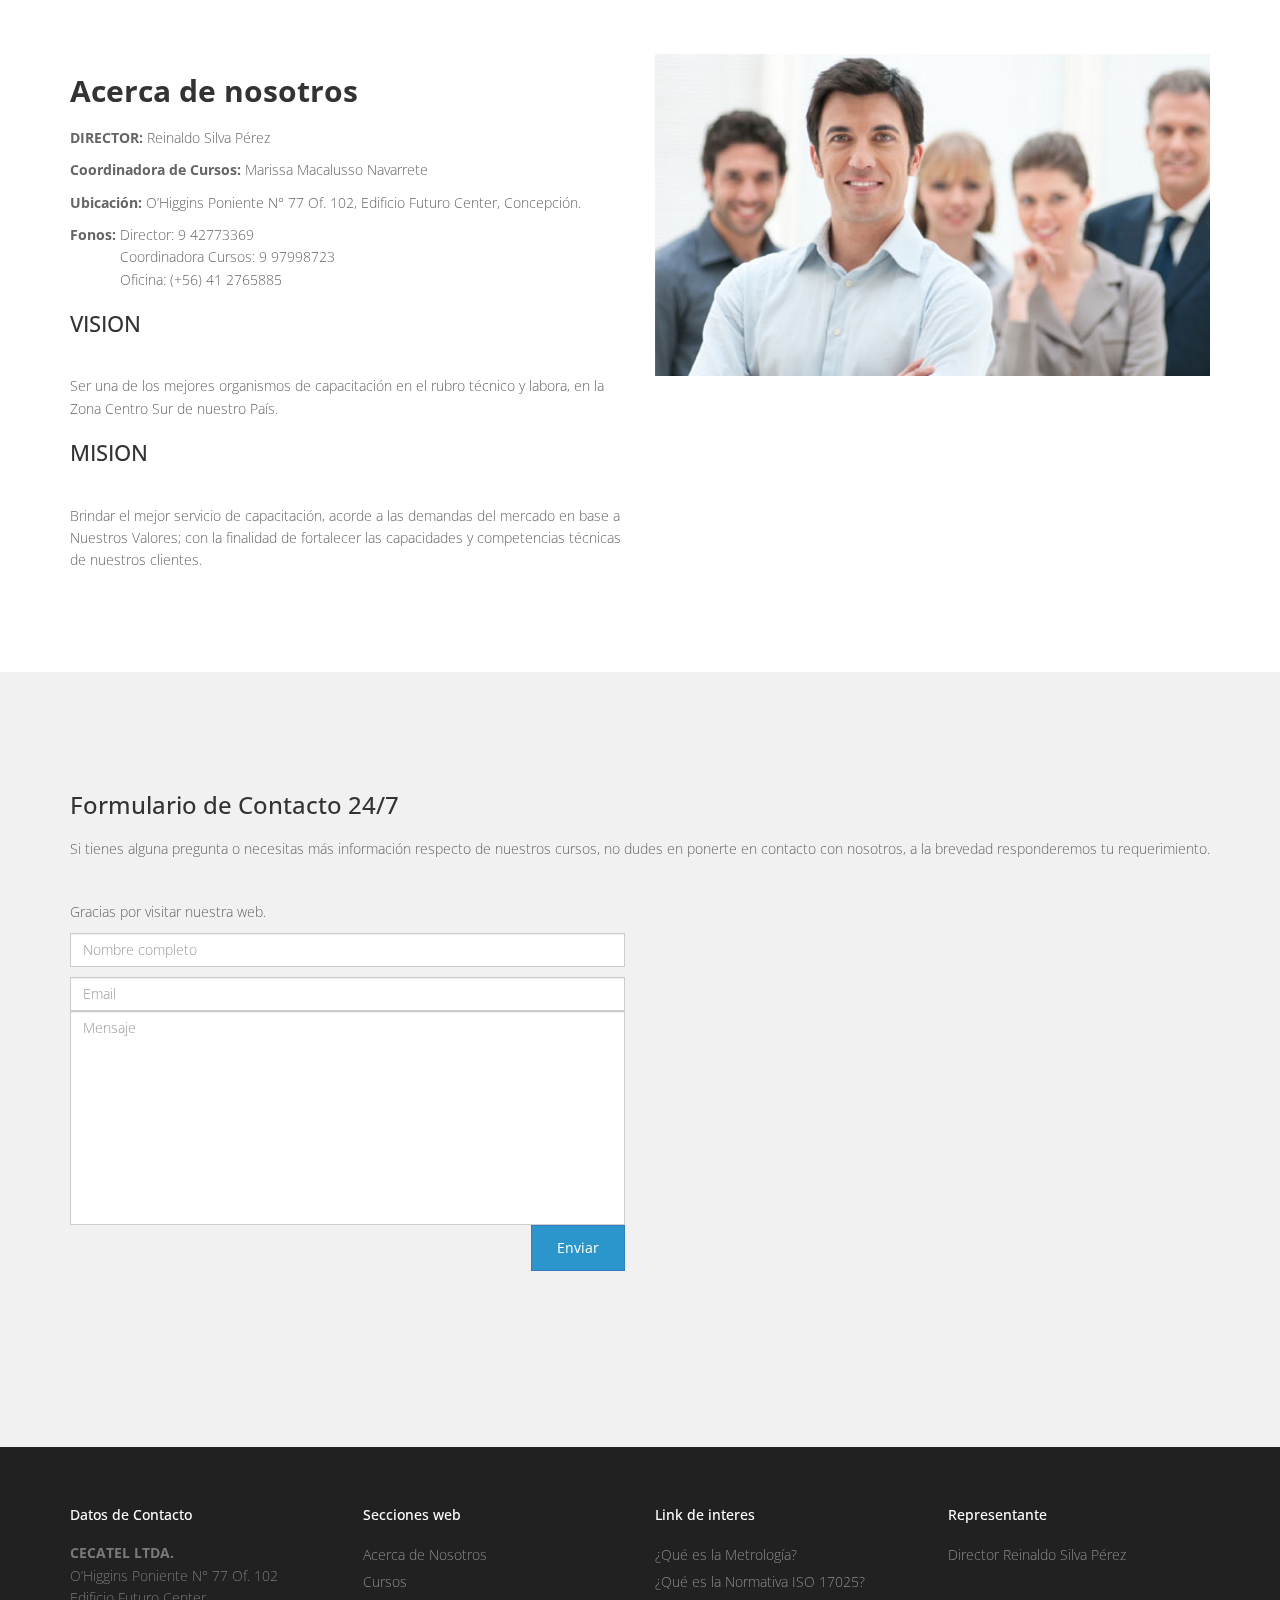
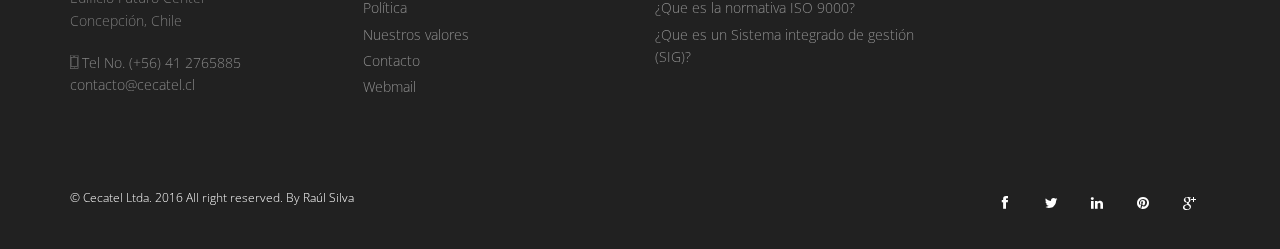
==== commit 070b8e9f: "Se agregó programa que procesa envío por email del formulario de contacto y finalizó la página" ====
--- a/index.html
+++ b/index.html
@@ -313,18 +313,18 @@
 									<p>Gracias por visitar nuestra web.</p>
 								  	
 		   <!-- Form itself -->
-          <form name="sentMessage" id="contactForm"  novalidate> 
+          <form name="sentMessage" id="contactForm" method="post" novalidate> 
 		 <div class="control-group">
                     <div class="controls">
-			<input type="text" class="form-control" 
-			   	   placeholder="Nombre completo" id="name" required
+			<input type="text" class="form-control" name="nombre"
+			   	   placeholder="Nombre completo" id="nonmbre" required
 			           data-validation-required-message="Ingrese su nombre" />
 			  <p class="help-block"></p>
 		   </div>
 	         </div> 	
                 <div class="control-group">
                   <div class="controls">
-			<input type="email" class="form-control" placeholder="Email" 
+			<input type="email" class="form-control" name="email" placeholder="Email" 
 			   	            id="email" required
 			   		   data-validation-required-message="Ingrese su correo electrónico" />
 		</div>
@@ -332,16 +332,17 @@
 			  
                <div class="control-group">
                  <div class="controls">
-				 <textarea rows="10" cols="100" class="form-control" 
-                       placeholder="Mensaje" id="message" required
+				 <textarea rows="10" cols="100" class="form-control" name="mensaje"
+                       placeholder="Mensaje" id="mensaje" required
 		       data-validation-required-message="Ingrese su mensaje" minlength="5" 
                        data-validation-minlength-message="Min 5 characters" 
                         maxlength="999" style="resize:none"></textarea>
 		</div>
                </div> 		 
 	     <div id="success"> </div> <!-- For success/fail messages -->
-	    <button type="submit" class="btn btn-primary pull-right">Enviar</button><br />
-          </form>
+	    <button type="submit" id="btn_enviar" class="btn btn-primary pull-right">Enviar</button><br />
+          </form> 
+          <div id="respuesta"></div>
 								</div>
 								<div class="col-md-6">
 <iframe src="https://www.google.com/maps/embed?pb=!1m18!1m12!1m3!1d3193.5064271304195!2d-73.05935704863126!3d-36.83034568608547!2m3!1f0!2f0!3f0!3m2!1i1024!2i768!4f13.1!3m3!1m2!1s0x0%3A0x0!2zMzbCsDQ5JzQ5LjMiUyA3M8KwMDMnMjUuOCJX!5e0!3m2!1ses-419!2ses!4v1474859389584" width="550" height="450" frameborder="0" style="border:0" allowfullscreen></iframe>
@@ -379,6 +380,7 @@
                         <li><a href="#politica">Política</a></li>
                         <li><a href="#valores">Nuestros valores</a></li>
                         <li><a href="#contacto">Contacto</a></li>
+                        <li><a href="http://www.cecatel.cl/webmail">Webmail</a></li>
 					</ul>
 				</div>
 			</div>
@@ -451,6 +453,33 @@
   $('#quote-carousel').carousel({
     pause: true, interval: 10000,
   });
+
+  //envia el formulario de contacto
+
+ $("#btn_enviar").click(function(){
+ var url = "process.php"; // El script a dónde se realizará la petición.
+    $.ajax({
+           type: "POST",
+           url: url,
+           data: $("#contactForm").serialize(), // Adjuntar los campos del formulario enviado.
+           success: function(data)
+           {
+               $("#respuesta").html(data); // Mostrar la respuestas del script PHP.
+               $("#contactForm")[0].reset();
+//               ("#nombre").val("");
+//               ("#email").val("");
+//               ("#mensaje").val("");
+           }
+         });
+
+    return false; // Evitar ejecutar el submit del formulario.
+ });
+
+
+
+
+
+
 });
 </script>
 </body>
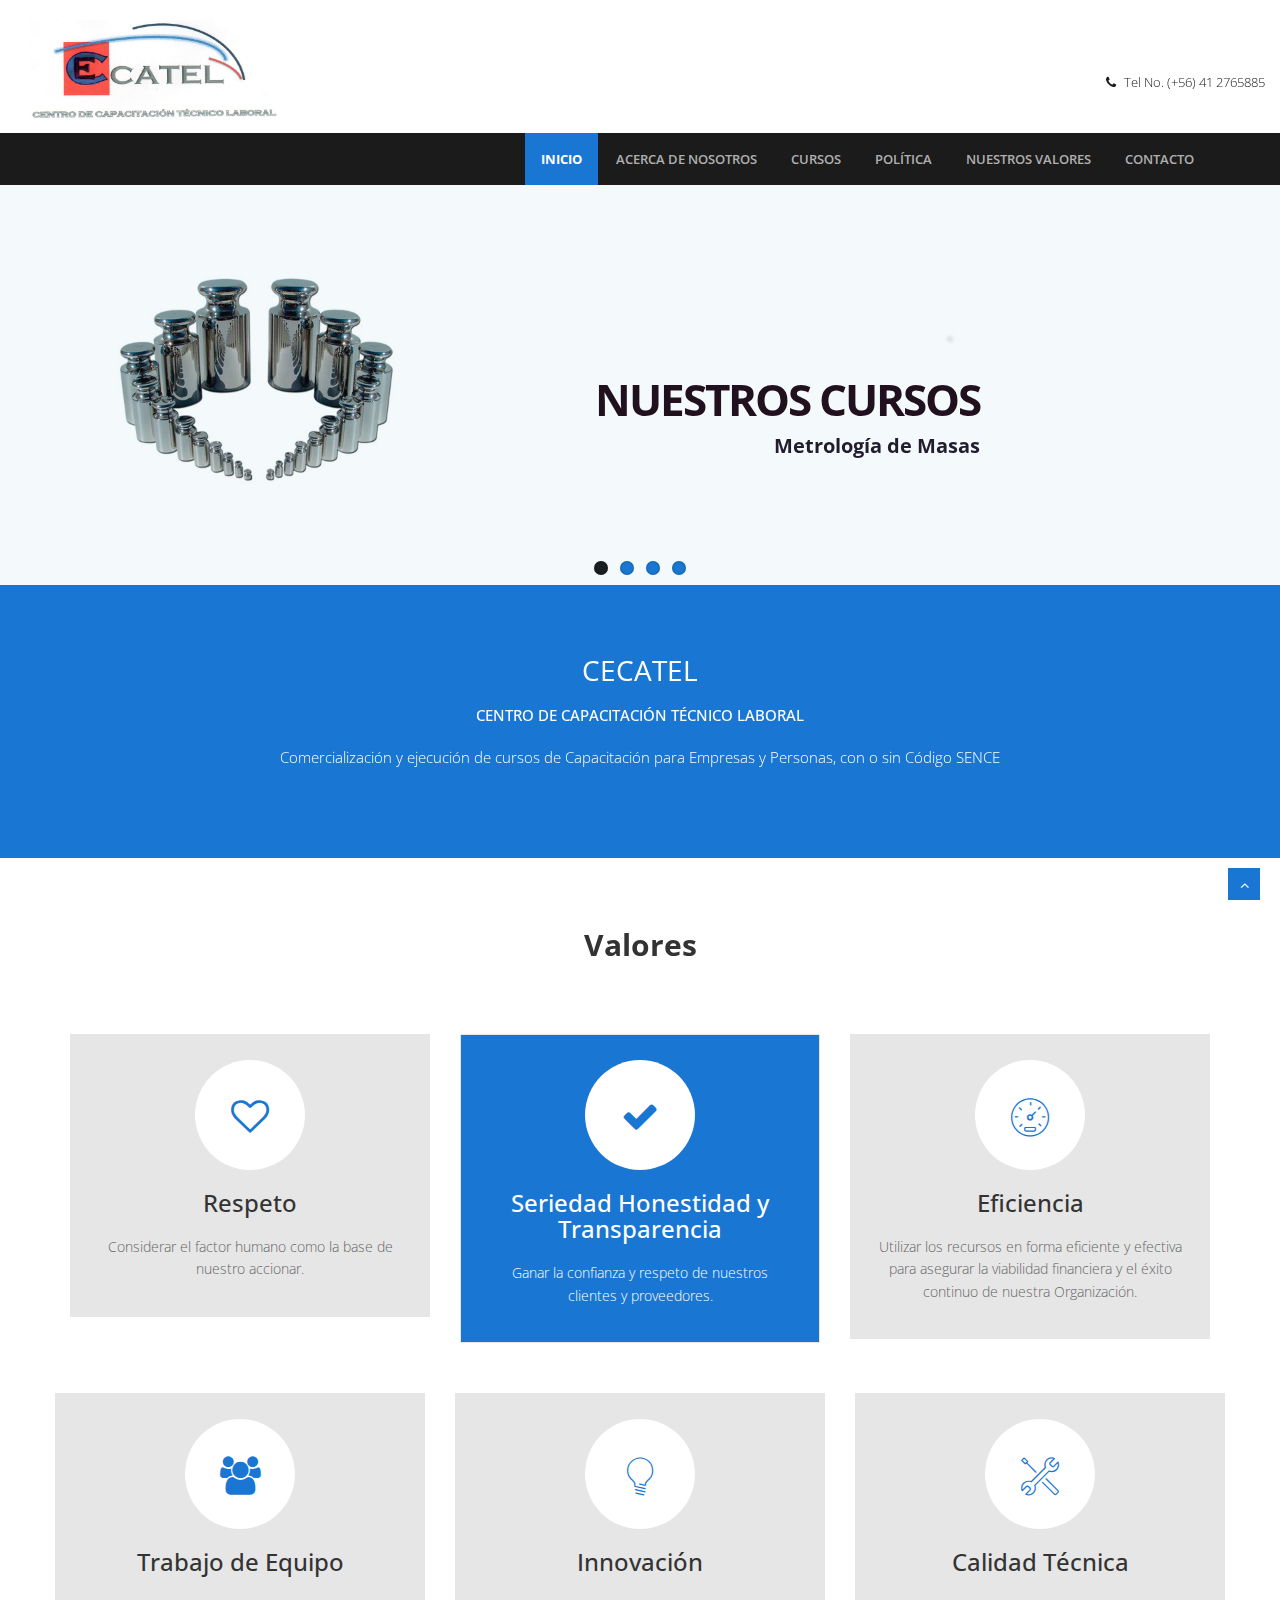
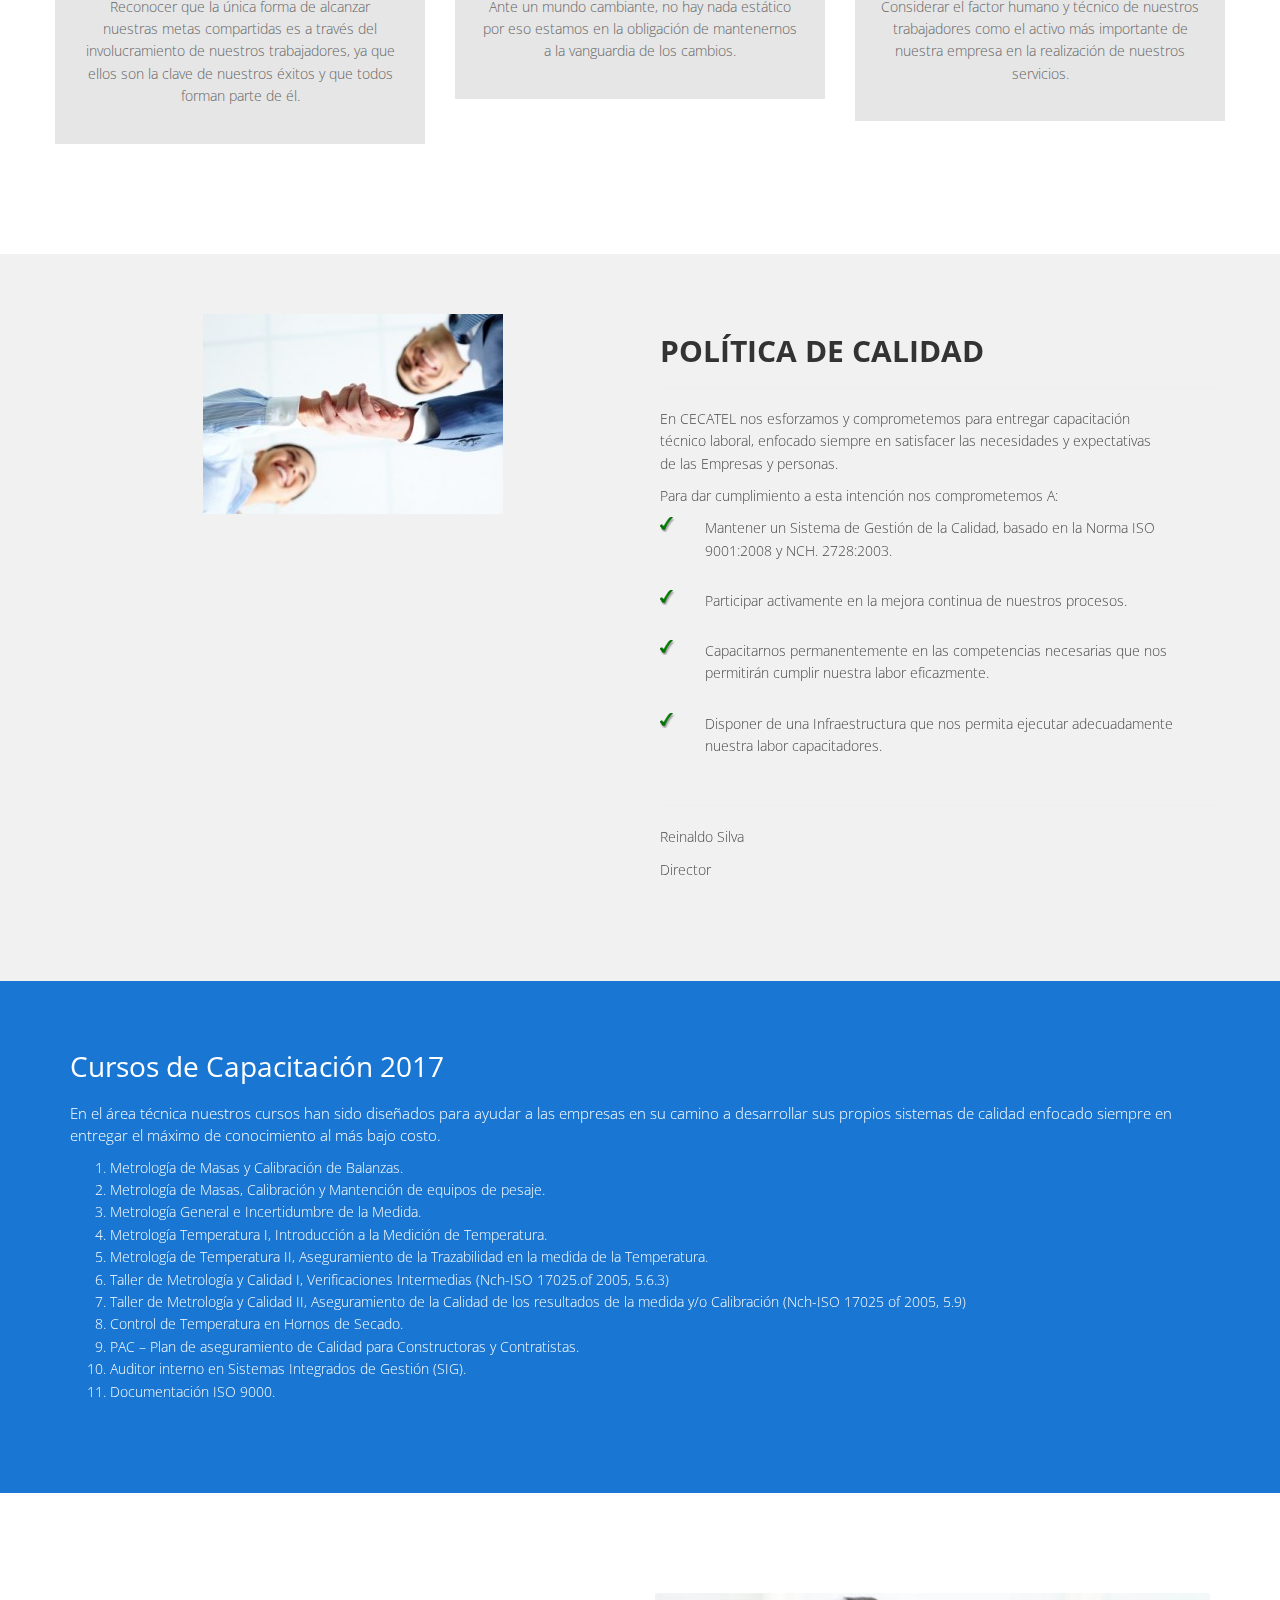
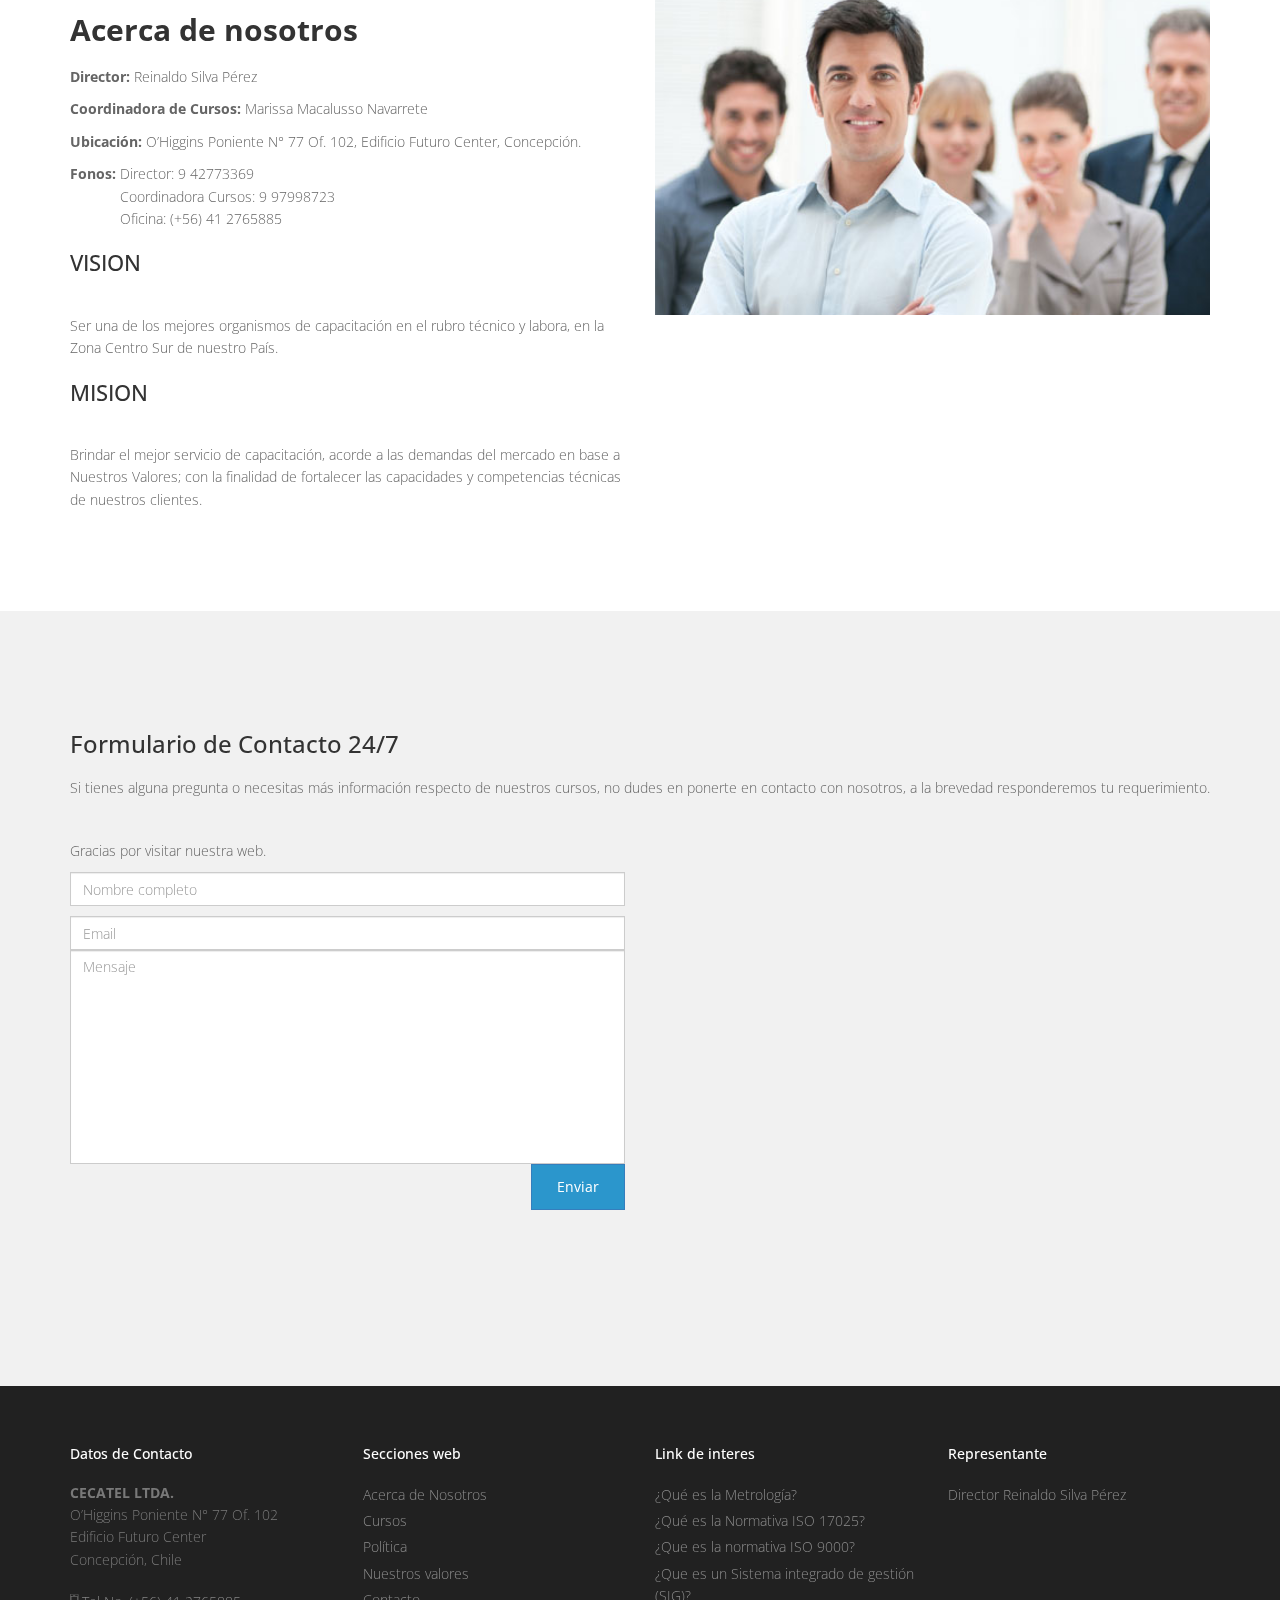
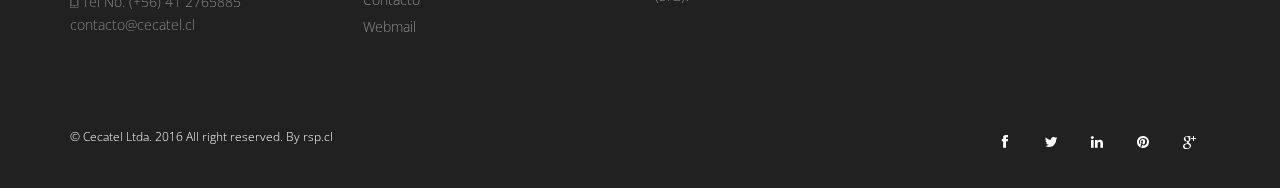
==== commit faeff243: "Se corrigió curso para 2017 versión publicacion producción" ====
--- a/index.html
+++ b/index.html
@@ -231,10 +231,8 @@
 			<div class="row">
 				<div class="col-md-12">
 					<a name="cursos"></a> 
-					<h3>Cursos de Capacitación</h3>
+					<h3>Cursos de Capacitación 2017</h3>
 					<p>En el área técnica nuestros cursos han sido diseñados para ayudar a las empresas en su camino a desarrollar sus propios sistemas de calidad enfocado siempre en entregar el máximo de conocimiento al más bajo costo.</p>
-					<h3>2° semestre 2016.</h3>
-
 <ol class="texto-blanco">
 	<li>Metrología de Masas y Calibración de Balanzas.</li>
 	<li>Metrología de Masas, Calibración y Mantención de equipos de pesaje.</li>
@@ -266,7 +264,7 @@
 					    <a name="acerca"></a> 
 					    <h2>Acerca de nosotros</h2>
 						
-							<p><strong>DIRECTOR:</strong> Reinaldo Silva Pérez</p>
+							<p><strong>Director:</strong> Reinaldo Silva Pérez</p>
 					    	<p><strong>Coordinadora de Cursos:</strong> Marissa Macalusso Navarrete</p>
 					    	<p><strong>Ubicación:</strong> O’Higgins Poniente N° 77 Of. 102, Edificio Futuro Center, Concepción.</p>
 					    	<strong>Fonos:</strong>
@@ -411,7 +409,7 @@
 				<div class="col-lg-6">
 					<div class="copyright">
 						<p>
-							<span>&copy; Cecatel Ltda. 2016 All right reserved. By </span><a href="http://www.rsp.cl" InLine="_blank">Raúl Silva</a>
+							<span>&copy; Cecatel Ltda. 2016 All right reserved. By </span><a href="http://www.rsp.cl" InLine="_blank">rsp.cl</a>
 						</p>
 					</div>
 				</div>
